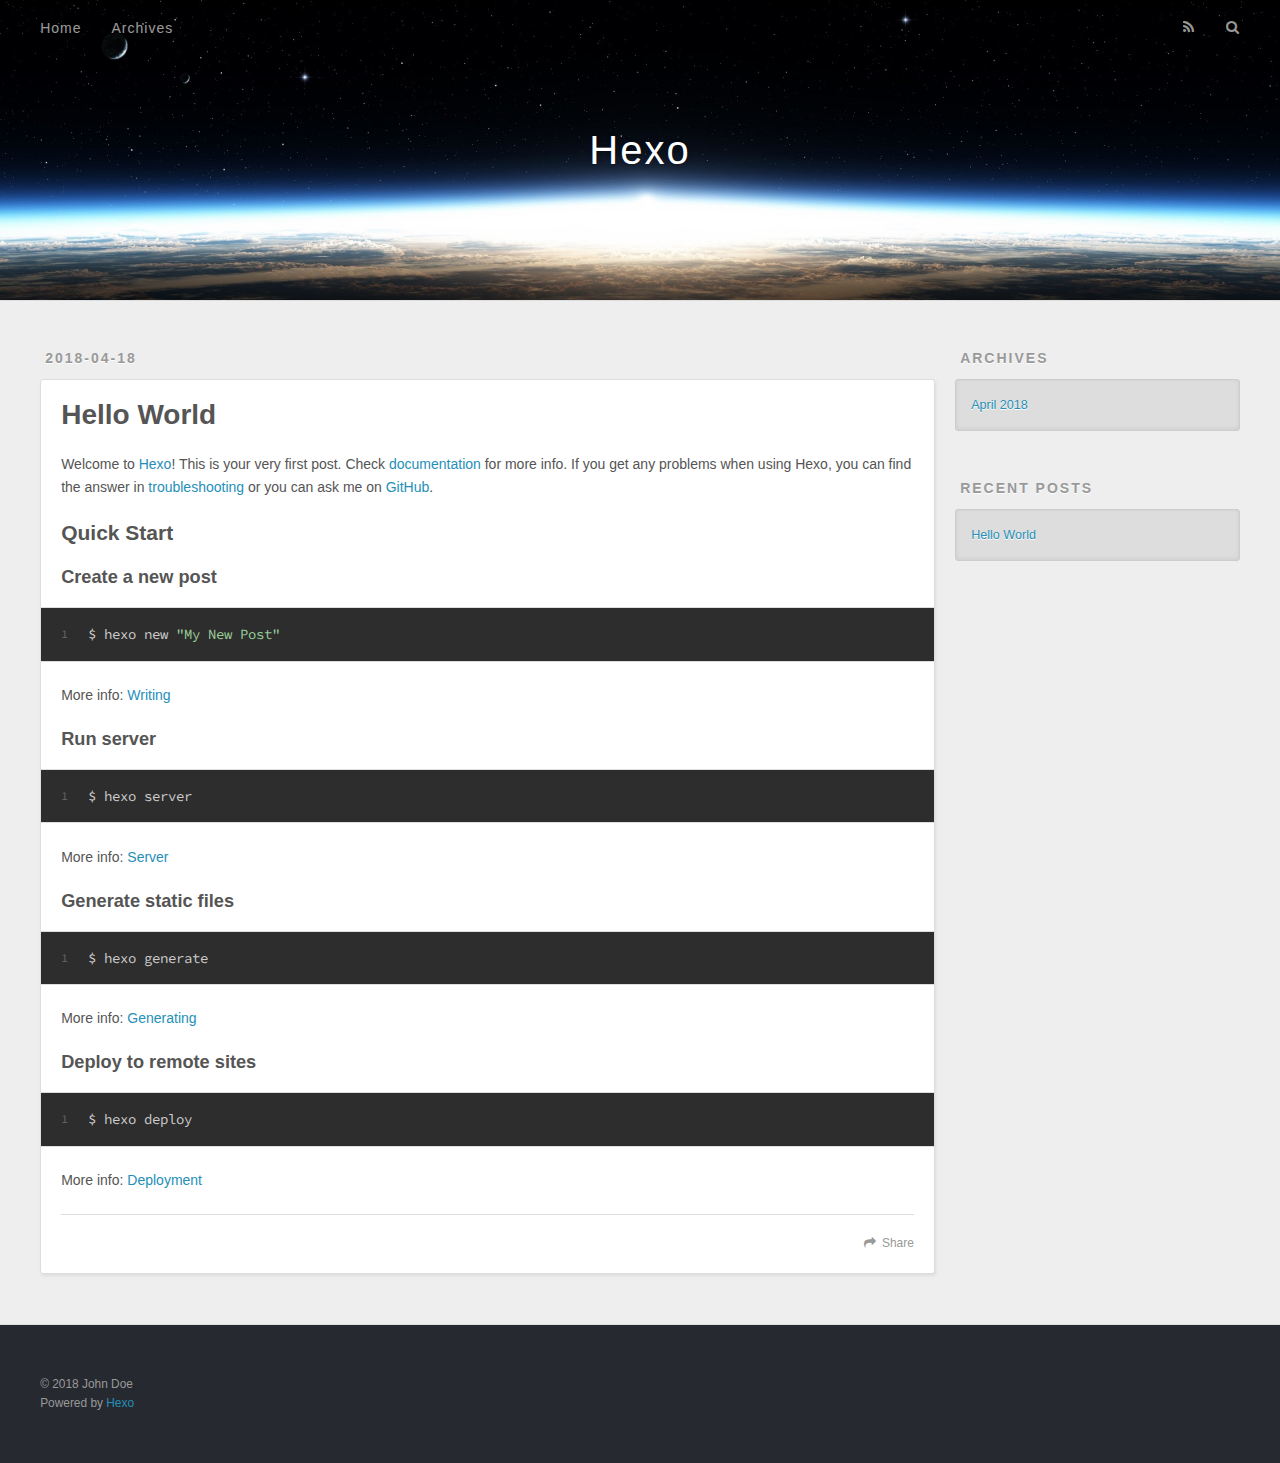
==== index.html @ 8ae71036 "Site updated: 2018-04-18 21:34:52" ====
<!DOCTYPE html>
<html>
<head>
  <meta charset="utf-8">
  

  
  <title>Hexo</title>
  <meta name="viewport" content="width=device-width, initial-scale=1, maximum-scale=1">
  <meta property="og:type" content="website">
<meta property="og:title" content="Hexo">
<meta property="og:url" content="http://yoursite.com/index.html">
<meta property="og:site_name" content="Hexo">
<meta property="og:locale" content="default">
<meta name="twitter:card" content="summary">
<meta name="twitter:title" content="Hexo">
  
    <link rel="alternate" href="/atom.xml" title="Hexo" type="application/atom+xml">
  
  
    <link rel="icon" href="/favicon.png">
  
  
    <link href="//fonts.googleapis.com/css?family=Source+Code+Pro" rel="stylesheet" type="text/css">
  
  <link rel="stylesheet" href="/css/style.css">
</head>

<body>
  <div id="container">
    <div id="wrap">
      <header id="header">
  <div id="banner"></div>
  <div id="header-outer" class="outer">
    <div id="header-title" class="inner">
      <h1 id="logo-wrap">
        <a href="/" id="logo">Hexo</a>
      </h1>
      
    </div>
    <div id="header-inner" class="inner">
      <nav id="main-nav">
        <a id="main-nav-toggle" class="nav-icon"></a>
        
          <a class="main-nav-link" href="/">Home</a>
        
          <a class="main-nav-link" href="/archives">Archives</a>
        
      </nav>
      <nav id="sub-nav">
        
          <a id="nav-rss-link" class="nav-icon" href="/atom.xml" title="RSS Feed"></a>
        
        <a id="nav-search-btn" class="nav-icon" title="Search"></a>
      </nav>
      <div id="search-form-wrap">
        <form action="//google.com/search" method="get" accept-charset="UTF-8" class="search-form"><input type="search" name="q" class="search-form-input" placeholder="Search"><button type="submit" class="search-form-submit">&#xF002;</button><input type="hidden" name="sitesearch" value="http://yoursite.com"></form>
      </div>
    </div>
  </div>
</header>
      <div class="outer">
        <section id="main">
  
    <article id="post-hello-world" class="article article-type-post" itemscope itemprop="blogPost">
  <div class="article-meta">
    <a href="/2018/04/18/hello-world/" class="article-date">
  <time datetime="2018-04-18T13:19:20.472Z" itemprop="datePublished">2018-04-18</time>
</a>
    
  </div>
  <div class="article-inner">
    
    
      <header class="article-header">
        
  
    <h1 itemprop="name">
      <a class="article-title" href="/2018/04/18/hello-world/">Hello World</a>
    </h1>
  

      </header>
    
    <div class="article-entry" itemprop="articleBody">
      
        <p>Welcome to <a href="https://hexo.io/" target="_blank" rel="noopener">Hexo</a>! This is your very first post. Check <a href="https://hexo.io/docs/" target="_blank" rel="noopener">documentation</a> for more info. If you get any problems when using Hexo, you can find the answer in <a href="https://hexo.io/docs/troubleshooting.html" target="_blank" rel="noopener">troubleshooting</a> or you can ask me on <a href="https://github.com/hexojs/hexo/issues" target="_blank" rel="noopener">GitHub</a>.</p>
<h2 id="Quick-Start"><a href="#Quick-Start" class="headerlink" title="Quick Start"></a>Quick Start</h2><h3 id="Create-a-new-post"><a href="#Create-a-new-post" class="headerlink" title="Create a new post"></a>Create a new post</h3><figure class="highlight bash"><table><tr><td class="gutter"><pre><span class="line">1</span><br></pre></td><td class="code"><pre><span class="line">$ hexo new <span class="string">"My New Post"</span></span><br></pre></td></tr></table></figure>
<p>More info: <a href="https://hexo.io/docs/writing.html" target="_blank" rel="noopener">Writing</a></p>
<h3 id="Run-server"><a href="#Run-server" class="headerlink" title="Run server"></a>Run server</h3><figure class="highlight bash"><table><tr><td class="gutter"><pre><span class="line">1</span><br></pre></td><td class="code"><pre><span class="line">$ hexo server</span><br></pre></td></tr></table></figure>
<p>More info: <a href="https://hexo.io/docs/server.html" target="_blank" rel="noopener">Server</a></p>
<h3 id="Generate-static-files"><a href="#Generate-static-files" class="headerlink" title="Generate static files"></a>Generate static files</h3><figure class="highlight bash"><table><tr><td class="gutter"><pre><span class="line">1</span><br></pre></td><td class="code"><pre><span class="line">$ hexo generate</span><br></pre></td></tr></table></figure>
<p>More info: <a href="https://hexo.io/docs/generating.html" target="_blank" rel="noopener">Generating</a></p>
<h3 id="Deploy-to-remote-sites"><a href="#Deploy-to-remote-sites" class="headerlink" title="Deploy to remote sites"></a>Deploy to remote sites</h3><figure class="highlight bash"><table><tr><td class="gutter"><pre><span class="line">1</span><br></pre></td><td class="code"><pre><span class="line">$ hexo deploy</span><br></pre></td></tr></table></figure>
<p>More info: <a href="https://hexo.io/docs/deployment.html" target="_blank" rel="noopener">Deployment</a></p>

      
    </div>
    <footer class="article-footer">
      <a data-url="http://yoursite.com/2018/04/18/hello-world/" data-id="cjg552l0q000068u9xpzdkif9" class="article-share-link">Share</a>
      
      
    </footer>
  </div>
  
</article>


  


</section>
        
          <aside id="sidebar">
  
    

  
    

  
    
  
    
  <div class="widget-wrap">
    <h3 class="widget-title">Archives</h3>
    <div class="widget">
      <ul class="archive-list"><li class="archive-list-item"><a class="archive-list-link" href="/archives/2018/04/">April 2018</a></li></ul>
    </div>
  </div>


  
    
  <div class="widget-wrap">
    <h3 class="widget-title">Recent Posts</h3>
    <div class="widget">
      <ul>
        
          <li>
            <a href="/2018/04/18/hello-world/">Hello World</a>
          </li>
        
      </ul>
    </div>
  </div>

  
</aside>
        
      </div>
      <footer id="footer">
  
  <div class="outer">
    <div id="footer-info" class="inner">
      &copy; 2018 John Doe<br>
      Powered by <a href="http://hexo.io/" target="_blank">Hexo</a>
    </div>
  </div>
</footer>
    </div>
    <nav id="mobile-nav">
  
    <a href="/" class="mobile-nav-link">Home</a>
  
    <a href="/archives" class="mobile-nav-link">Archives</a>
  
</nav>
    

<script src="//ajax.googleapis.com/ajax/libs/jquery/2.0.3/jquery.min.js"></script>


  <link rel="stylesheet" href="/fancybox/jquery.fancybox.css">
  <script src="/fancybox/jquery.fancybox.pack.js"></script>


<script src="/js/script.js"></script>



  </div>
</body>
</html>
---- css/style.css ----
body {
  width: 100%;
}
body:before,
body:after {
  content: "";
  display: table;
}
body:after {
  clear: both;
}
html,
body,
div,
span,
applet,
object,
iframe,
h1,
h2,
h3,
h4,
h5,
h6,
p,
blockquote,
pre,
a,
abbr,
acronym,
address,
big,
cite,
code,
del,
dfn,
em,
img,
ins,
kbd,
q,
s,
samp,
small,
strike,
strong,
sub,
sup,
tt,
var,
dl,
dt,
dd,
ol,
ul,
li,
fieldset,
form,
label,
legend,
table,
caption,
tbody,
tfoot,
thead,
tr,
th,
td {
  margin: 0;
  padding: 0;
  border: 0;
  outline: 0;
  font-weight: inherit;
  font-style: inherit;
  font-family: inherit;
  font-size: 100%;
  vertical-align: baseline;
}
body {
  line-height: 1;
  color: #000;
  background: #fff;
}
ol,
ul {
  list-style: none;
}
table {
  border-collapse: separate;
  border-spacing: 0;
  vertical-align: middle;
}
caption,
th,
td {
  text-align: left;
  font-weight: normal;
  vertical-align: middle;
}
a img {
  border: none;
}
input,
button {
  margin: 0;
  padding: 0;
}
input::-moz-focus-inner,
button::-moz-focus-inner {
  border: 0;
  padding: 0;
}
@font-face {
  font-family: FontAwesome;
  font-style: normal;
  font-weight: normal;
  src: url("fonts/fontawesome-webfont.eot?v=#4.0.3");
  src: url("fonts/fontawesome-webfont.eot?#iefix&v=#4.0.3") format("embedded-opentype"), url("fonts/fontawesome-webfont.woff?v=#4.0.3") format("woff"), url("fonts/fontawesome-webfont.ttf?v=#4.0.3") format("truetype"), url("fonts/fontawesome-webfont.svg#fontawesomeregular?v=#4.0.3") format("svg");
}
html,
body,
#container {
  height: 100%;
}
body {
  background: #eee;
  font: 14px -apple-system, BlinkMacSystemFont, "Segoe UI", "Roboto", "Oxygen", "Ubuntu", "Cantarell", "Fira Sans", "Droid Sans", "Helvetica Neue", sans-serif;
  -webkit-text-size-adjust: 100%;
}
.outer {
  max-width: 1220px;
  margin: 0 auto;
  padding: 0 20px;
}
.outer:before,
.outer:after {
  content: "";
  display: table;
}
.outer:after {
  clear: both;
}
.inner {
  display: inline;
  float: left;
  width: 98.33333333333333%;
  margin: 0 0.833333333333333%;
}
.left,
.alignleft {
  float: left;
}
.right,
.alignright {
  float: right;
}
.clear {
  clear: both;
}
#container {
  position: relative;
}
.mobile-nav-on {
  overflow: hidden;
}
#wrap {
  height: 100%;
  width: 100%;
  position: absolute;
  top: 0;
  left: 0;
  -webkit-transition: 0.2s ease-out;
  -moz-transition: 0.2s ease-out;
  -ms-transition: 0.2s ease-out;
  transition: 0.2s ease-out;
  z-index: 1;
  background: #eee;
}
.mobile-nav-on #wrap {
  left: 280px;
}
@media screen and (min-width: 768px) {
  #main {
    display: inline;
    float: left;
    width: 73.33333333333333%;
    margin: 0 0.833333333333333%;
  }
}
.article-date,
.article-category-link,
.archive-year,
.widget-title {
  text-decoration: none;
  text-transform: uppercase;
  letter-spacing: 2px;
  color: #999;
  margin-bottom: 1em;
  margin-left: 5px;
  line-height: 1em;
  text-shadow: 0 1px #fff;
  font-weight: bold;
}
.article-inner,
.archive-article-inner {
  background: #fff;
  -webkit-box-shadow: 1px 2px 3px #ddd;
  box-shadow: 1px 2px 3px #ddd;
  border: 1px solid #ddd;
  border-radius: 3px;
}
.article-entry h1,
.widget h1 {
  font-size: 2em;
}
.article-entry h2,
.widget h2 {
  font-size: 1.5em;
}
.article-entry h3,
.widget h3 {
  font-size: 1.3em;
}
.article-entry h4,
.widget h4 {
  font-size: 1.2em;
}
.article-entry h5,
.widget h5 {
  font-size: 1em;
}
.article-entry h6,
.widget h6 {
  font-size: 1em;
  color: #999;
}
.article-entry hr,
.widget hr {
  border: 1px dashed #ddd;
}
.article-entry strong,
.widget strong {
  font-weight: bold;
}
.article-entry em,
.widget em,
.article-entry cite,
.widget cite {
  font-style: italic;
}
.article-entry sup,
.widget sup,
.article-entry sub,
.widget sub {
  font-size: 0.75em;
  line-height: 0;
  position: relative;
  vertical-align: baseline;
}
.article-entry sup,
.widget sup {
  top: -0.5em;
}
.article-entry sub,
.widget sub {
  bottom: -0.2em;
}
.article-entry small,
.widget small {
  font-size: 0.85em;
}
.article-entry acronym,
.widget acronym,
.article-entry abbr,
.widget abbr {
  border-bottom: 1px dotted;
}
.article-entry ul,
.widget ul,
.article-entry ol,
.widget ol,
.article-entry dl,
.widget dl {
  margin: 0 20px;
  line-height: 1.6em;
}
.article-entry ul ul,
.widget ul ul,
.article-entry ol ul,
.widget ol ul,
.article-entry ul ol,
.widget ul ol,
.article-entry ol ol,
.widget ol ol {
  margin-top: 0;
  margin-bottom: 0;
}
.article-entry ul,
.widget ul {
  list-style: disc;
}
.article-entry ol,
.widget ol {
  list-style: decimal;
}
.article-entry dt,
.widget dt {
  font-weight: bold;
}
#header {
  height: 300px;
  position: relative;
  border-bottom: 1px solid #ddd;
}
#header:before,
#header:after {
  content: "";
  position: absolute;
  left: 0;
  right: 0;
  height: 40px;
}
#header:before {
  top: 0;
  background: -webkit-linear-gradient(rgba(0,0,0,0.2), transparent);
  background: -moz-linear-gradient(rgba(0,0,0,0.2), transparent);
  background: -ms-linear-gradient(rgba(0,0,0,0.2), transparent);
  background: linear-gradient(rgba(0,0,0,0.2), transparent);
}
#header:after {
  bottom: 0;
  background: -webkit-linear-gradient(transparent, rgba(0,0,0,0.2));
  background: -moz-linear-gradient(transparent, rgba(0,0,0,0.2));
  background: -ms-linear-gradient(transparent, rgba(0,0,0,0.2));
  background: linear-gradient(transparent, rgba(0,0,0,0.2));
}
#header-outer {
  height: 100%;
  position: relative;
}
#header-inner {
  position: relative;
  overflow: hidden;
}
#banner {
  position: absolute;
  top: 0;
  left: 0;
  width: 100%;
  height: 100%;
  background: url("images/banner.jpg") center #000;
  -webkit-background-size: cover;
  -moz-background-size: cover;
  background-size: cover;
  z-index: -1;
}
#header-title {
  text-align: center;
  height: 40px;
  position: absolute;
  top: 50%;
  left: 0;
  margin-top: -20px;
}
#logo,
#subtitle {
  text-decoration: none;
  color: #fff;
  font-weight: 300;
  text-shadow: 0 1px 4px rgba(0,0,0,0.3);
}
#logo {
  font-size: 40px;
  line-height: 40px;
  letter-spacing: 2px;
}
#subtitle {
  font-size: 16px;
  line-height: 16px;
  letter-spacing: 1px;
}
#subtitle-wrap {
  margin-top: 16px;
}
#main-nav {
  float: left;
  margin-left: -15px;
}
.nav-icon,
.main-nav-link {
  float: left;
  color: #fff;
  opacity: 0.6;
  text-decoration: none;
  text-shadow: 0 1px rgba(0,0,0,0.2);
  -webkit-transition: opacity 0.2s;
  -moz-transition: opacity 0.2s;
  -ms-transition: opacity 0.2s;
  transition: opacity 0.2s;
  display: block;
  padding: 20px 15px;
}
.nav-icon:hover,
.main-nav-link:hover {
  opacity: 1;
}
.nav-icon {
  font-family: FontAwesome;
  text-align: center;
  font-size: 14px;
  width: 14px;
  height: 14px;
  padding: 20px 15px;
  position: relative;
  cursor: pointer;
}
.main-nav-link {
  font-weight: 300;
  letter-spacing: 1px;
}
@media screen and (max-width: 479px) {
  .main-nav-link {
    display: none;
  }
}
#main-nav-toggle {
  display: none;
}
#main-nav-toggle:before {
  content: "\f0c9";
}
@media screen and (max-width: 479px) {
  #main-nav-toggle {
    display: block;
  }
}
#sub-nav {
  float: right;
  margin-right: -15px;
}
#nav-rss-link:before {
  content: "\f09e";
}
#nav-search-btn:before {
  content: "\f002";
}
#search-form-wrap {
  position: absolute;
  top: 15px;
  width: 150px;
  height: 30px;
  right: -150px;
  opacity: 0;
  -webkit-transition: 0.2s ease-out;
  -moz-transition: 0.2s ease-out;
  -ms-transition: 0.2s ease-out;
  transition: 0.2s ease-out;
}
#search-form-wrap.on {
  opacity: 1;
  right: 0;
}
@media screen and (max-width: 479px) {
  #search-form-wrap {
    width: 100%;
    right: -100%;
  }
}
.search-form {
  position: absolute;
  top: 0;
  left: 0;
  right: 0;
  background: #fff;
  padding: 5px 15px;
  border-radius: 15px;
  -webkit-box-shadow: 0 0 10px rgba(0,0,0,0.3);
  box-shadow: 0 0 10px rgba(0,0,0,0.3);
}
.search-form-input {
  border: none;
  background: none;
  color: #555;
  width: 100%;
  font: 13px -apple-system, BlinkMacSystemFont, "Segoe UI", "Roboto", "Oxygen", "Ubuntu", "Cantarell", "Fira Sans", "Droid Sans", "Helvetica Neue", sans-serif;
  outline: none;
}
.search-form-input::-webkit-search-results-decoration,
.search-form-input::-webkit-search-cancel-button {
  -webkit-appearance: none;
}
.search-form-submit {
  position: absolute;
  top: 50%;
  right: 10px;
  margin-top: -7px;
  font: 13px FontAwesome;
  border: none;
  background: none;
  color: #bbb;
  cursor: pointer;
}
.search-form-submit:hover,
.search-form-submit:focus {
  color: #777;
}
.article {
  margin: 50px 0;
}
.article-inner {
  overflow: hidden;
}
.article-meta:before,
.article-meta:after {
  content: "";
  display: table;
}
.article-meta:after {
  clear: both;
}
.article-date {
  float: left;
}
.article-category {
  float: left;
  line-height: 1em;
  color: #ccc;
  text-shadow: 0 1px #fff;
  margin-left: 8px;
}
.article-category:before {
  content: "\2022";
}
.article-category-link {
  margin: 0 12px 1em;
}
.article-header {
  padding: 20px 20px 0;
}
.article-title {
  text-decoration: none;
  font-size: 2em;
  font-weight: bold;
  color: #555;
  line-height: 1.1em;
  -webkit-transition: color 0.2s;
  -moz-transition: color 0.2s;
  -ms-transition: color 0.2s;
  transition: color 0.2s;
}
a.article-title:hover {
  color: #258fb8;
}
.article-entry {
  color: #555;
  padding: 0 20px;
}
.article-entry:before,
.article-entry:after {
  content: "";
  display: table;
}
.article-entry:after {
  clear: both;
}
.article-entry p,
.article-entry table {
  line-height: 1.6em;
  margin: 1.6em 0;
}
.article-entry h1,
.article-entry h2,
.article-entry h3,
.article-entry h4,
.article-entry h5,
.article-entry h6 {
  font-weight: bold;
}
.article-entry h1,
.article-entry h2,
.article-entry h3,
.article-entry h4,
.article-entry h5,
.article-entry h6 {
  line-height: 1.1em;
  margin: 1.1em 0;
}
.article-entry a {
  color: #258fb8;
  text-decoration: none;
}
.article-entry a:hover {
  text-decoration: underline;
}
.article-entry ul,
.article-entry ol,
.article-entry dl {
  margin-top: 1.6em;
  margin-bottom: 1.6em;
}
.article-entry img,
.article-entry video {
  max-width: 100%;
  height: auto;
  display: block;
  margin: auto;
}
.article-entry iframe {
  border: none;
}
.article-entry table {
  width: 100%;
  border-collapse: collapse;
  border-spacing: 0;
}
.article-entry th {
  font-weight: bold;
  border-bottom: 3px solid #ddd;
  padding-bottom: 0.5em;
}
.article-entry td {
  border-bottom: 1px solid #ddd;
  padding: 10px 0;
}
.article-entry blockquote {
  font-family: Georgia, "Times New Roman", serif;
  font-size: 1.4em;
  margin: 1.6em 20px;
  text-align: center;
}
.article-entry blockquote footer {
  font-size: 14px;
  margin: 1.6em 0;
  font-family: -apple-system, BlinkMacSystemFont, "Segoe UI", "Roboto", "Oxygen", "Ubuntu", "Cantarell", "Fira Sans", "Droid Sans", "Helvetica Neue", sans-serif;
}
.article-entry blockquote footer cite:before {
  content: "—";
  padding: 0 0.5em;
}
.article-entry .pullquote {
  text-align: left;
  width: 45%;
  margin: 0;
}
.article-entry .pullquote.left {
  margin-left: 0.5em;
  margin-right: 1em;
}
.article-entry .pullquote.right {
  margin-right: 0.5em;
  margin-left: 1em;
}
.article-entry .caption {
  color: #999;
  display: block;
  font-size: 0.9em;
  margin-top: 0.5em;
  position: relative;
  text-align: center;
}
.article-entry .video-container {
  position: relative;
  padding-top: 56.25%;
  height: 0;
  overflow: hidden;
}
.article-entry .video-container iframe,
.article-entry .video-container object,
.article-entry .video-container embed {
  position: absolute;
  top: 0;
  left: 0;
  width: 100%;
  height: 100%;
  margin-top: 0;
}
.article-more-link a {
  display: inline-block;
  line-height: 1em;
  padding: 6px 15px;
  border-radius: 15px;
  background: #eee;
  color: #999;
  text-shadow: 0 1px #fff;
  text-decoration: none;
}
.article-more-link a:hover {
  background: #258fb8;
  color: #fff;
  text-decoration: none;
  text-shadow: 0 1px #1e7293;
}
.article-footer {
  font-size: 0.85em;
  line-height: 1.6em;
  border-top: 1px solid #ddd;
  padding-top: 1.6em;
  margin: 0 20px 20px;
}
.article-footer:before,
.article-footer:after {
  content: "";
  display: table;
}
.article-footer:after {
  clear: both;
}
.article-footer a {
  color: #999;
  text-decoration: none;
}
.article-footer a:hover {
  color: #555;
}
.article-tag-list-item {
  float: left;
  margin-right: 10px;
}
.article-tag-list-link:before {
  content: "#";
}
.article-comment-link {
  float: right;
}
.article-comment-link:before {
  content: "\f075";
  font-family: FontAwesome;
  padding-right: 8px;
}
.article-share-link {
  cursor: pointer;
  float: right;
  margin-left: 20px;
}
.article-share-link:before {
  content: "\f064";
  font-family: FontAwesome;
  padding-right: 6px;
}
#article-nav {
  position: relative;
}
#article-nav:before,
#article-nav:after {
  content: "";
  display: table;
}
#article-nav:after {
  clear: both;
}
@media screen and (min-width: 768px) {
  #article-nav {
    margin: 50px 0;
  }
  #article-nav:before {
    width: 8px;
    height: 8px;
    position: absolute;
    top: 50%;
    left: 50%;
    margin-top: -4px;
    margin-left: -4px;
    content: "";
    border-radius: 50%;
    background: #ddd;
    -webkit-box-shadow: 0 1px 2px #fff;
    box-shadow: 0 1px 2px #fff;
  }
}
.article-nav-link-wrap {
  text-decoration: none;
  text-shadow: 0 1px #fff;
  color: #999;
  -webkit-box-sizing: border-box;
  -moz-box-sizing: border-box;
  box-sizing: border-box;
  margin-top: 50px;
  text-align: center;
  display: block;
}
.article-nav-link-wrap:hover {
  color: #555;
}
@media screen and (min-width: 768px) {
  .article-nav-link-wrap {
    width: 50%;
    margin-top: 0;
  }
}
@media screen and (min-width: 768px) {
  #article-nav-newer {
    float: left;
    text-align: right;
    padding-right: 20px;
  }
}
@media screen and (min-width: 768px) {
  #article-nav-older {
    float: right;
    text-align: left;
    padding-left: 20px;
  }
}
.article-nav-caption {
  text-transform: uppercase;
  letter-spacing: 2px;
  color: #ddd;
  line-height: 1em;
  font-weight: bold;
}
#article-nav-newer .article-nav-caption {
  margin-right: -2px;
}
.article-nav-title {
  font-size: 0.85em;
  line-height: 1.6em;
  margin-top: 0.5em;
}
.article-share-box {
  position: absolute;
  display: none;
  background: #fff;
  -webkit-box-shadow: 1px 2px 10px rgba(0,0,0,0.2);
  box-shadow: 1px 2px 10px rgba(0,0,0,0.2);
  border-radius: 3px;
  margin-left: -145px;
  overflow: hidden;
  z-index: 1;
}
.article-share-box.on {
  display: block;
}
.article-share-input {
  width: 100%;
  background: none;
  -webkit-box-sizing: border-box;
  -moz-box-sizing: border-box;
  box-sizing: border-box;
  font: 14px -apple-system, BlinkMacSystemFont, "Segoe UI", "Roboto", "Oxygen", "Ubuntu", "Cantarell", "Fira Sans", "Droid Sans", "Helvetica Neue", sans-serif;
  padding: 0 15px;
  color: #555;
  outline: none;
  border: 1px solid #ddd;
  border-radius: 3px 3px 0 0;
  height: 36px;
  line-height: 36px;
}
.article-share-links {
  background: #eee;
}
.article-share-links:before,
.article-share-links:after {
  content: "";
  display: table;
}
.article-share-links:after {
  clear: both;
}
.article-share-twitter,
.article-share-facebook,
.article-share-pinterest,
.article-share-google {
  width: 50px;
  height: 36px;
  display: block;
  float: left;
  position: relative;
  color: #999;
  text-shadow: 0 1px #fff;
}
.article-share-twitter:before,
.article-share-facebook:before,
.article-share-pinterest:before,
.article-share-google:before {
  font-size: 20px;
  font-family: FontAwesome;
  width: 20px;
  height: 20px;
  position: absolute;
  top: 50%;
  left: 50%;
  margin-top: -10px;
  margin-left: -10px;
  text-align: center;
}
.article-share-twitter:hover,
.article-share-facebook:hover,
.article-share-pinterest:hover,
.article-share-google:hover {
  color: #fff;
}
.article-share-twitter:before {
  content: "\f099";
}
.article-share-twitter:hover {
  background: #00aced;
  text-shadow: 0 1px #008abe;
}
.article-share-facebook:before {
  content: "\f09a";
}
.article-share-facebook:hover {
  background: #3b5998;
  text-shadow: 0 1px #2f477a;
}
.article-share-pinterest:before {
  content: "\f0d2";
}
.article-share-pinterest:hover {
  background: #cb2027;
  text-shadow: 0 1px #a21a1f;
}
.article-share-google:before {
  content: "\f0d5";
}
.article-share-google:hover {
  background: #dd4b39;
  text-shadow: 0 1px #be3221;
}
.article-gallery {
  background: #000;
  position: relative;
}
.article-gallery-photos {
  position: relative;
  overflow: hidden;
}
.article-gallery-img {
  display: none;
  max-width: 100%;
}
.article-gallery-img:first-child {
  display: block;
}
.article-gallery-img.loaded {
  position: absolute;
  display: block;
}
.article-gallery-img img {
  display: block;
  max-width: 100%;
  margin: 0 auto;
}
#comments {
  background: #fff;
  -webkit-box-shadow: 1px 2px 3px #ddd;
  box-shadow: 1px 2px 3px #ddd;
  padding: 20px;
  border: 1px solid #ddd;
  border-radius: 3px;
  margin: 50px 0;
}
#comments a {
  color: #258fb8;
}
.archives-wrap {
  margin: 50px 0;
}
.archives:before,
.archives:after {
  content: "";
  display: table;
}
.archives:after {
  clear: both;
}
.archive-year-wrap {
  margin-bottom: 1em;
}
.archives {
  -webkit-column-gap: 10px;
  -moz-column-gap: 10px;
  column-gap: 10px;
}
@media screen and (min-width: 480px) and (max-width: 767px) {
  .archives {
    -webkit-column-count: 2;
    -moz-column-count: 2;
    column-count: 2;
  }
}
@media screen and (min-width: 768px) {
  .archives {
    -webkit-column-count: 3;
    -moz-column-count: 3;
    column-count: 3;
  }
}
.archive-article {
  -webkit-column-break-inside: avoid;
  page-break-inside: avoid;
  overflow: hidden;
  break-inside: avoid-column;
}
.archive-article-inner {
  padding: 10px;
  margin-bottom: 15px;
}
.archive-article-title {
  text-decoration: none;
  font-weight: bold;
  color: #555;
  -webkit-transition: color 0.2s;
  -moz-transition: color 0.2s;
  -ms-transition: color 0.2s;
  transition: color 0.2s;
  line-height: 1.6em;
}
.archive-article-title:hover {
  color: #258fb8;
}
.archive-article-footer {
  margin-top: 1em;
}
.archive-article-date {
  color: #999;
  text-decoration: none;
  font-size: 0.85em;
  line-height: 1em;
  margin-bottom: 0.5em;
  display: block;
}
#page-nav {
  margin: 50px auto;
  background: #fff;
  -webkit-box-shadow: 1px 2px 3px #ddd;
  box-shadow: 1px 2px 3px #ddd;
  border: 1px solid #ddd;
  border-radius: 3px;
  text-align: center;
  color: #999;
  overflow: hidden;
}
#page-nav:before,
#page-nav:after {
  content: "";
  display: table;
}
#page-nav:after {
  clear: both;
}
#page-nav a,
#page-nav span {
  padding: 10px 20px;
  line-height: 1;
  height: 2ex;
}
#page-nav a {
  color: #999;
  text-decoration: none;
}
#page-nav a:hover {
  background: #999;
  color: #fff;
}
#page-nav .prev {
  float: left;
}
#page-nav .next {
  float: right;
}
#page-nav .page-number {
  display: inline-block;
}
@media screen and (max-width: 479px) {
  #page-nav .page-number {
    display: none;
  }
}
#page-nav .current {
  color: #555;
  font-weight: bold;
}
#page-nav .space {
  color: #ddd;
}
#footer {
  background: #262a30;
  padding: 50px 0;
  border-top: 1px solid #ddd;
  color: #999;
}
#footer a {
  color: #258fb8;
  text-decoration: none;
}
#footer a:hover {
  text-decoration: underline;
}
#footer-info {
  line-height: 1.6em;
  font-size: 0.85em;
}
.article-entry pre,
.article-entry .highlight {
  background: #2d2d2d;
  margin: 0 -20px;
  padding: 15px 20px;
  border-style: solid;
  border-color: #ddd;
  border-width: 1px 0;
  overflow: auto;
  color: #ccc;
  line-height: 22.400000000000002px;
}
.article-entry .highlight .gutter pre,
.article-entry .gist .gist-file .gist-data .line-numbers {
  color: #666;
  font-size: 0.85em;
}
.article-entry pre,
.article-entry code {
  font-family: "Source Code Pro", Consolas, Monaco, Menlo, Consolas, monospace;
}
.article-entry code {
  background: #eee;
  text-shadow: 0 1px #fff;
  padding: 0 0.3em;
}
.article-entry pre code {
  background: none;
  text-shadow: none;
  padding: 0;
}
.article-entry .highlight pre {
  border: none;
  margin: 0;
  padding: 0;
}
.article-entry .highlight table {
  margin: 0;
  width: auto;
}
.article-entry .highlight td {
  border: none;
  padding: 0;
}
.article-entry .highlight figcaption {
  font-size: 0.85em;
  color: #999;
  line-height: 1em;
  margin-bottom: 1em;
}
.article-entry .highlight figcaption:before,
.article-entry .highlight figcaption:after {
  content: "";
  display: table;
}
.article-entry .highlight figcaption:after {
  clear: both;
}
.article-entry .highlight figcaption a {
  float: right;
}
.article-entry .highlight .gutter pre {
  text-align: right;
  padding-right: 20px;
}
.article-entry .highlight .line {
  height: 22.400000000000002px;
}
.article-entry .highlight .line.marked {
  background: #515151;
}
.article-entry .gist {
  margin: 0 -20px;
  border-style: solid;
  border-color: #ddd;
  border-width: 1px 0;
  background: #2d2d2d;
  padding: 15px 20px 15px 0;
}
.article-entry .gist .gist-file {
  border: none;
  font-family: "Source Code Pro", Consolas, Monaco, Menlo, Consolas, monospace;
  margin: 0;
}
.article-entry .gist .gist-file .gist-data {
  background: none;
  border: none;
}
.article-entry .gist .gist-file .gist-data .line-numbers {
  background: none;
  border: none;
  padding: 0 20px 0 0;
}
.article-entry .gist .gist-file .gist-data .line-data {
  padding: 0 !important;
}
.article-entry .gist .gist-file .highlight {
  margin: 0;
  padding: 0;
  border: none;
}
.article-entry .gist .gist-file .gist-meta {
  background: #2d2d2d;
  color: #999;
  font: 0.85em -apple-system, BlinkMacSystemFont, "Segoe UI", "Roboto", "Oxygen", "Ubuntu", "Cantarell", "Fira Sans", "Droid Sans", "Helvetica Neue", sans-serif;
  text-shadow: 0 0;
  padding: 0;
  margin-top: 1em;
  margin-left: 20px;
}
.article-entry .gist .gist-file .gist-meta a {
  color: #258fb8;
  font-weight: normal;
}
.article-entry .gist .gist-file .gist-meta a:hover {
  text-decoration: underline;
}
pre .comment,
pre .title {
  color: #999;
}
pre .variable,
pre .attribute,
pre .tag,
pre .regexp,
pre .ruby .constant,
pre .xml .tag .title,
pre .xml .pi,
pre .xml .doctype,
pre .html .doctype,
pre .css .id,
pre .css .class,
pre .css .pseudo {
  color: #f2777a;
}
pre .number,
pre .preprocessor,
pre .built_in,
pre .literal,
pre .params,
pre .constant {
  color: #f99157;
}
pre .class,
pre .ruby .class .title,
pre .css .rules .attribute {
  color: #9c9;
}
pre .string,
pre .value,
pre .inheritance,
pre .header,
pre .ruby .symbol,
pre .xml .cdata {
  color: #9c9;
}
pre .css .hexcolor {
  color: #6cc;
}
pre .function,
pre .python .decorator,
pre .python .title,
pre .ruby .function .title,
pre .ruby .title .keyword,
pre .perl .sub,
pre .javascript .title,
pre .coffeescript .title {
  color: #69c;
}
pre .keyword,
pre .javascript .function {
  color: #c9c;
}
@media screen and (max-width: 479px) {
  #mobile-nav {
    position: absolute;
    top: 0;
    left: 0;
    width: 280px;
    height: 100%;
    background: #191919;
    border-right: 1px solid #fff;
  }
}
@media screen and (max-width: 479px) {
  .mobile-nav-link {
    display: block;
    color: #999;
    text-decoration: none;
    padding: 15px 20px;
    font-weight: bold;
  }
  .mobile-nav-link:hover {
    color: #fff;
  }
}
@media screen and (min-width: 768px) {
  #sidebar {
    display: inline;
    float: left;
    width: 23.333333333333332%;
    margin: 0 0.833333333333333%;
  }
}
.widget-wrap {
  margin: 50px 0;
}
.widget {
  color: #777;
  text-shadow: 0 1px #fff;
  background: #ddd;
  -webkit-box-shadow: 0 -1px 4px #ccc inset;
  box-shadow: 0 -1px 4px #ccc inset;
  border: 1px solid #ccc;
  padding: 15px;
  border-radius: 3px;
}
.widget a {
  color: #258fb8;
  text-decoration: none;
}
.widget a:hover {
  text-decoration: underline;
}
.widget ul ul,
.widget ol ul,
.widget dl ul,
.widget ul ol,
.widget ol ol,
.widget dl ol,
.widget ul dl,
.widget ol dl,
.widget dl dl {
  margin-left: 15px;
  list-style: disc;
}
.widget {
  line-height: 1.6em;
  word-wrap: break-word;
  font-size: 0.9em;
}
.widget ul,
.widget ol {
  list-style: none;
  margin: 0;
}
.widget ul ul,
.widget ol ul,
.widget ul ol,
.widget ol ol {
  margin: 0 20px;
}
.widget ul ul,
.widget ol ul {
  list-style: disc;
}
.widget ul ol,
.widget ol ol {
  list-style: decimal;
}
.category-list-count,
.tag-list-count,
.archive-list-count {
  padding-left: 5px;
  color: #999;
  font-size: 0.85em;
}
.category-list-count:before,
.tag-list-count:before,
.archive-list-count:before {
  content: "(";
}
.category-list-count:after,
.tag-list-count:after,
.archive-list-count:after {
  content: ")";
}
.tagcloud a {
  margin-right: 5px;
  display: inline-block;
}
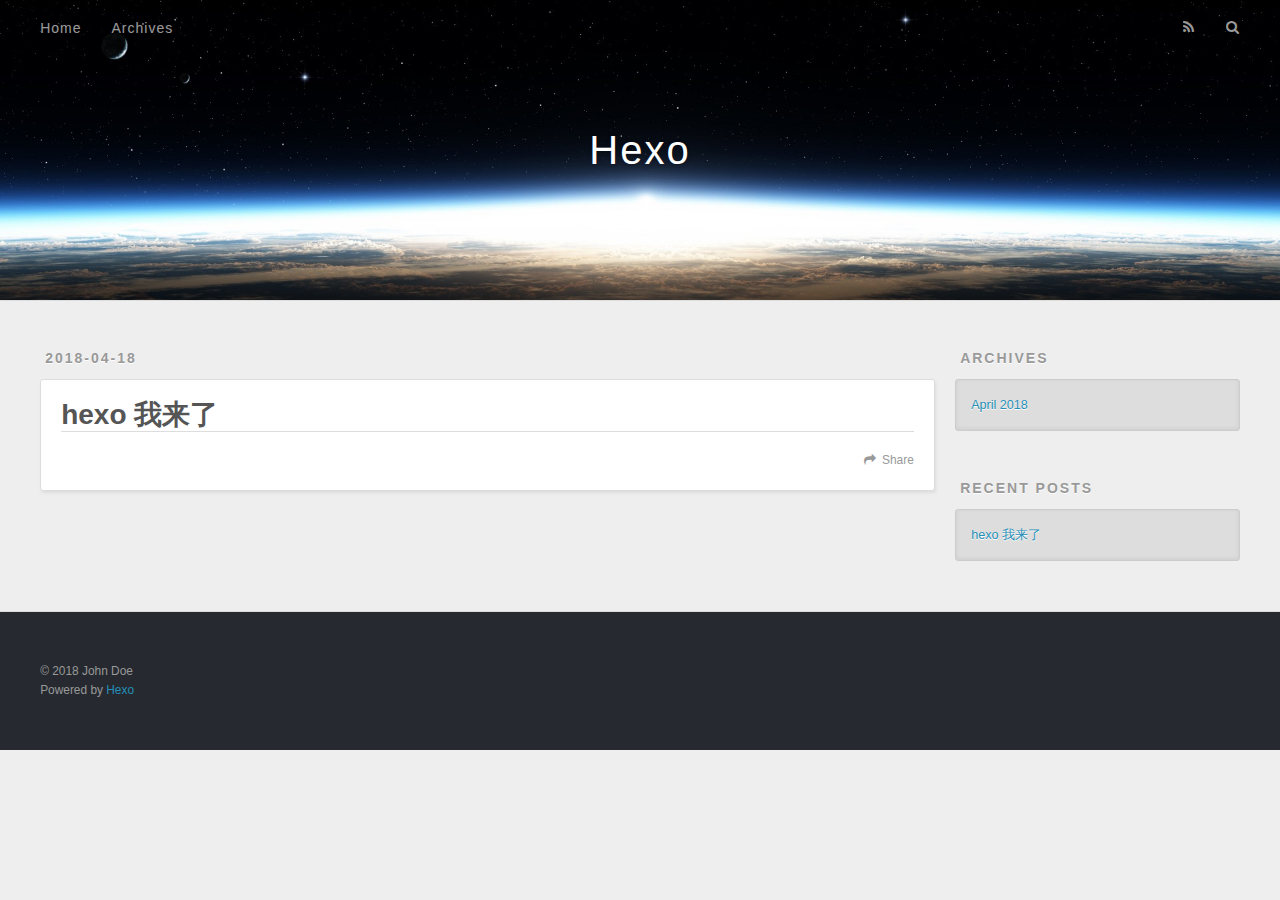
==== commit 70eab17b: "Site updated: 2018-04-18 22:15:10" ====
--- a/index.html
+++ b/index.html
@@ -62,10 +62,10 @@
       <div class="outer">
         <section id="main">
   
-    <article id="post-hello-world" class="article article-type-post" itemscope itemprop="blogPost">
+    <article id="post-hexo-我来了" class="article article-type-post" itemscope itemprop="blogPost">
   <div class="article-meta">
-    <a href="/2018/04/18/hello-world/" class="article-date">
-  <time datetime="2018-04-18T13:19:20.472Z" itemprop="datePublished">2018-04-18</time>
+    <a href="/2018/04/18/hexo-我来了/" class="article-date">
+  <time datetime="2018-04-18T14:14:54.000Z" itemprop="datePublished">2018-04-18</time>
 </a>
     
   </div>
@@ -76,7 +76,7 @@
         
   
     <h1 itemprop="name">
-      <a class="article-title" href="/2018/04/18/hello-world/">Hello World</a>
+      <a class="article-title" href="/2018/04/18/hexo-我来了/">hexo 我来了</a>
     </h1>
   
 
@@ -84,20 +84,11 @@
     
     <div class="article-entry" itemprop="articleBody">
       
-        <p>Welcome to <a href="https://hexo.io/" target="_blank" rel="noopener">Hexo</a>! This is your very first post. Check <a href="https://hexo.io/docs/" target="_blank" rel="noopener">documentation</a> for more info. If you get any problems when using Hexo, you can find the answer in <a href="https://hexo.io/docs/troubleshooting.html" target="_blank" rel="noopener">troubleshooting</a> or you can ask me on <a href="https://github.com/hexojs/hexo/issues" target="_blank" rel="noopener">GitHub</a>.</p>
-<h2 id="Quick-Start"><a href="#Quick-Start" class="headerlink" title="Quick Start"></a>Quick Start</h2><h3 id="Create-a-new-post"><a href="#Create-a-new-post" class="headerlink" title="Create a new post"></a>Create a new post</h3><figure class="highlight bash"><table><tr><td class="gutter"><pre><span class="line">1</span><br></pre></td><td class="code"><pre><span class="line">$ hexo new <span class="string">"My New Post"</span></span><br></pre></td></tr></table></figure>
-<p>More info: <a href="https://hexo.io/docs/writing.html" target="_blank" rel="noopener">Writing</a></p>
-<h3 id="Run-server"><a href="#Run-server" class="headerlink" title="Run server"></a>Run server</h3><figure class="highlight bash"><table><tr><td class="gutter"><pre><span class="line">1</span><br></pre></td><td class="code"><pre><span class="line">$ hexo server</span><br></pre></td></tr></table></figure>
-<p>More info: <a href="https://hexo.io/docs/server.html" target="_blank" rel="noopener">Server</a></p>
-<h3 id="Generate-static-files"><a href="#Generate-static-files" class="headerlink" title="Generate static files"></a>Generate static files</h3><figure class="highlight bash"><table><tr><td class="gutter"><pre><span class="line">1</span><br></pre></td><td class="code"><pre><span class="line">$ hexo generate</span><br></pre></td></tr></table></figure>
-<p>More info: <a href="https://hexo.io/docs/generating.html" target="_blank" rel="noopener">Generating</a></p>
-<h3 id="Deploy-to-remote-sites"><a href="#Deploy-to-remote-sites" class="headerlink" title="Deploy to remote sites"></a>Deploy to remote sites</h3><figure class="highlight bash"><table><tr><td class="gutter"><pre><span class="line">1</span><br></pre></td><td class="code"><pre><span class="line">$ hexo deploy</span><br></pre></td></tr></table></figure>
-<p>More info: <a href="https://hexo.io/docs/deployment.html" target="_blank" rel="noopener">Deployment</a></p>
-
+        
       
     </div>
     <footer class="article-footer">
-      <a data-url="http://yoursite.com/2018/04/18/hello-world/" data-id="cjg552l0q000068u9xpzdkif9" class="article-share-link">Share</a>
+      <a data-url="http://yoursite.com/2018/04/18/hexo-我来了/" data-id="cjg56ijtw0000icu91dt4lxzr" class="article-share-link">Share</a>
       
       
     </footer>
@@ -138,7 +129,7 @@
       <ul>
         
           <li>
-            <a href="/2018/04/18/hello-world/">Hello World</a>
+            <a href="/2018/04/18/hexo-我来了/">hexo 我来了</a>
           </li>
         
       </ul>
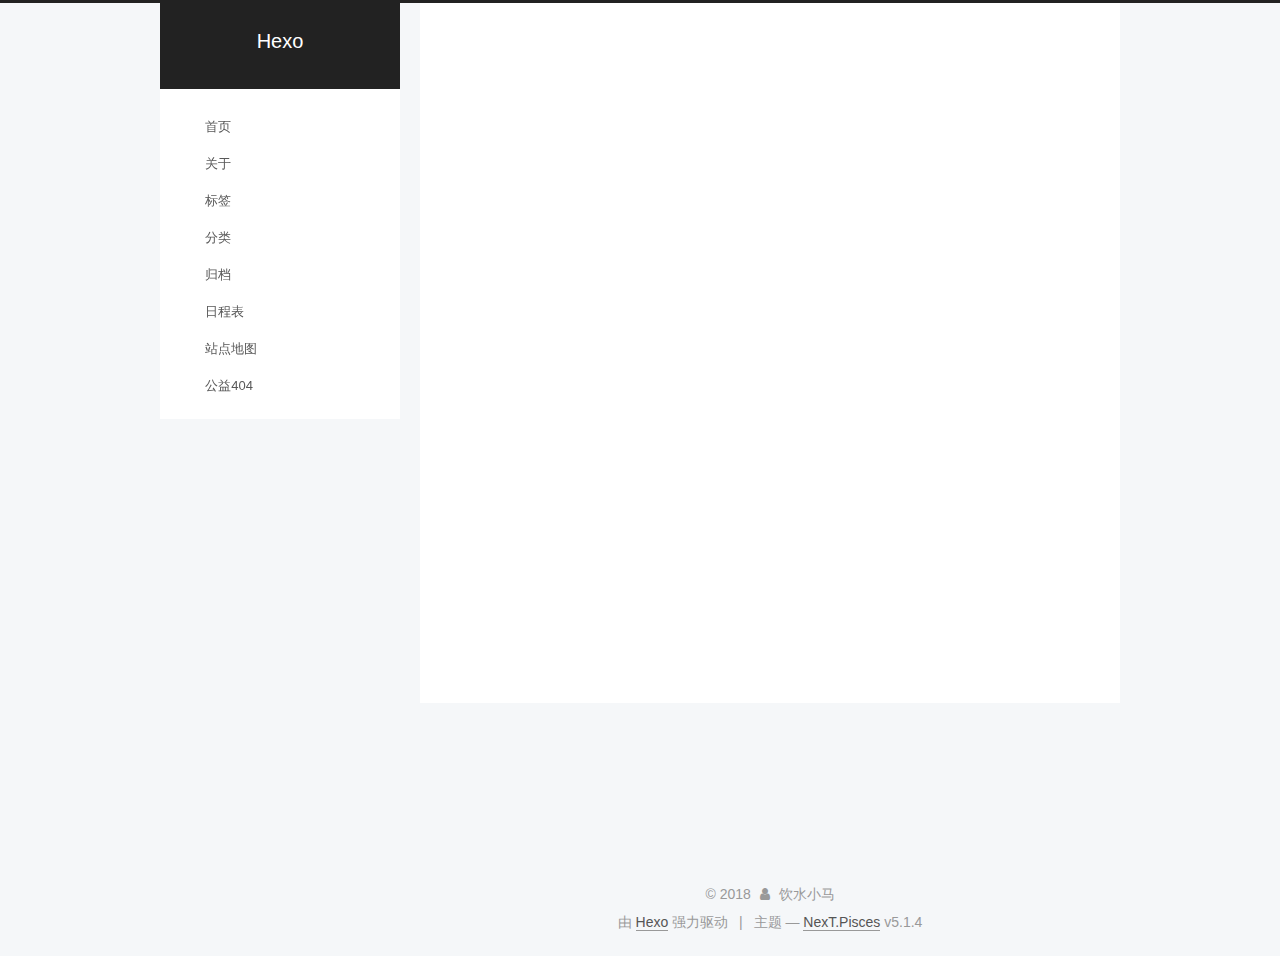
==== commit 23617301: "Site updated: 2018-04-23 22:12:47" ====
--- a/index.html
+++ b/index.html
@@ -1,175 +1,691 @@
 <!DOCTYPE html>
-<html>
+
+
+
+  
+
+
+<html class="theme-next pisces use-motion" lang="zh-Hans">
 <head>
-  <meta charset="utf-8">
-  
-
-  
-  <title>Hexo</title>
-  <meta name="viewport" content="width=device-width, initial-scale=1, maximum-scale=1">
-  <meta property="og:type" content="website">
+  <meta charset="UTF-8"/>
+<meta http-equiv="X-UA-Compatible" content="IE=edge" />
+<meta name="viewport" content="width=device-width, initial-scale=1, maximum-scale=1"/>
+<meta name="theme-color" content="#222">
+
+
+
+
+
+
+
+
+
+<meta http-equiv="Cache-Control" content="no-transform" />
+<meta http-equiv="Cache-Control" content="no-siteapp" />
+
+
+
+
+
+
+
+
+
+
+
+
+
+
+
+
+  
+  
+  <link href="/lib/fancybox/source/jquery.fancybox.css?v=2.1.5" rel="stylesheet" type="text/css" />
+
+
+
+
+
+
+
+<link href="/lib/font-awesome/css/font-awesome.min.css?v=4.6.2" rel="stylesheet" type="text/css" />
+
+<link href="/css/main.css?v=5.1.4" rel="stylesheet" type="text/css" />
+
+
+  <link rel="apple-touch-icon" sizes="180x180" href="/images/apple-touch-icon-next.png?v=5.1.4">
+
+
+  <link rel="icon" type="image/png" sizes="32x32" href="/images/favicon-32x32-next.png?v=5.1.4">
+
+
+  <link rel="icon" type="image/png" sizes="16x16" href="/images/favicon-16x16-next.png?v=5.1.4">
+
+
+  <link rel="mask-icon" href="/images/logo.svg?v=5.1.4" color="#222">
+
+
+
+
+
+  <meta name="keywords" content="Hexo, NexT" />
+
+
+
+
+
+
+
+
+
+
+<meta name="description" content="与其抱怨,不如改变">
+<meta property="og:type" content="website">
 <meta property="og:title" content="Hexo">
 <meta property="og:url" content="http://yoursite.com/index.html">
 <meta property="og:site_name" content="Hexo">
-<meta property="og:locale" content="default">
+<meta property="og:description" content="与其抱怨,不如改变">
+<meta property="og:locale" content="zh-Hans">
 <meta name="twitter:card" content="summary">
 <meta name="twitter:title" content="Hexo">
-  
-    <link rel="alternate" href="/atom.xml" title="Hexo" type="application/atom+xml">
-  
-  
-    <link rel="icon" href="/favicon.png">
-  
-  
-    <link href="//fonts.googleapis.com/css?family=Source+Code+Pro" rel="stylesheet" type="text/css">
-  
-  <link rel="stylesheet" href="/css/style.css">
+<meta name="twitter:description" content="与其抱怨,不如改变">
+
+
+
+<script type="text/javascript" id="hexo.configurations">
+  var NexT = window.NexT || {};
+  var CONFIG = {
+    root: '/',
+    scheme: 'Pisces',
+    version: '5.1.4',
+    sidebar: {"position":"left","display":"post","offset":12,"b2t":false,"scrollpercent":false,"onmobile":false},
+    fancybox: true,
+    tabs: true,
+    motion: {"enable":true,"async":false,"transition":{"post_block":"fadeIn","post_header":"slideDownIn","post_body":"slideDownIn","coll_header":"slideLeftIn","sidebar":"slideUpIn"}},
+    duoshuo: {
+      userId: '0',
+      author: '博主'
+    },
+    algolia: {
+      applicationID: '',
+      apiKey: '',
+      indexName: '',
+      hits: {"per_page":10},
+      labels: {"input_placeholder":"Search for Posts","hits_empty":"We didn't find any results for the search: ${query}","hits_stats":"${hits} results found in ${time} ms"}
+    }
+  };
+</script>
+
+
+
+  <link rel="canonical" href="http://yoursite.com/"/>
+
+
+
+
+
+  <title>Hexo</title>
+  
+
+
+
+
+
+  <script type="text/javascript">
+    var _hmt = _hmt || [];
+    (function() {
+      var hm = document.createElement("script");
+      hm.src = "https://hm.baidu.com/hm.js?fd148d399a4300802ae52e1a2b9a191a";
+      var s = document.getElementsByTagName("script")[0];
+      s.parentNode.insertBefore(hm, s);
+    })();
+  </script>
+
+
+
+
 </head>
 
-<body>
-  <div id="container">
-    <div id="wrap">
-      <header id="header">
-  <div id="banner"></div>
-  <div id="header-outer" class="outer">
-    <div id="header-title" class="inner">
-      <h1 id="logo-wrap">
-        <a href="/" id="logo">Hexo</a>
-      </h1>
-      
+<body itemscope itemtype="http://schema.org/WebPage" lang="zh-Hans">
+
+  
+  
+    
+  
+
+  <div class="container sidebar-position-left 
+  page-home">
+    <div class="headband"></div>
+
+    <header id="header" class="header" itemscope itemtype="http://schema.org/WPHeader">
+      <div class="header-inner"><div class="site-brand-wrapper">
+  <div class="site-meta ">
+    
+
+    <div class="custom-logo-site-title">
+      <a href="/"  class="brand" rel="start">
+        <span class="logo-line-before"><i></i></span>
+        <span class="site-title">Hexo</span>
+        <span class="logo-line-after"><i></i></span>
+      </a>
     </div>
-    <div id="header-inner" class="inner">
-      <nav id="main-nav">
-        <a id="main-nav-toggle" class="nav-icon"></a>
-        
-          <a class="main-nav-link" href="/">Home</a>
-        
-          <a class="main-nav-link" href="/archives">Archives</a>
-        
-      </nav>
-      <nav id="sub-nav">
-        
-          <a id="nav-rss-link" class="nav-icon" href="/atom.xml" title="RSS Feed"></a>
-        
-        <a id="nav-search-btn" class="nav-icon" title="Search"></a>
-      </nav>
-      <div id="search-form-wrap">
-        <form action="//google.com/search" method="get" accept-charset="UTF-8" class="search-form"><input type="search" name="q" class="search-form-input" placeholder="Search"><button type="submit" class="search-form-submit">&#xF002;</button><input type="hidden" name="sitesearch" value="http://yoursite.com"></form>
-      </div>
+      
+        <p class="site-subtitle"></p>
+      
+  </div>
+
+  <div class="site-nav-toggle">
+    <button>
+      <span class="btn-bar"></span>
+      <span class="btn-bar"></span>
+      <span class="btn-bar"></span>
+    </button>
+  </div>
+</div>
+
+<nav class="site-nav">
+  
+
+  
+    <ul id="menu" class="menu">
+      
+        
+        <li class="menu-item menu-item-home">
+          <a href="/" rel="section">
+            
+              <i class="menu-item-icon fa fa-fw fa-首页"></i> <br />
+            
+            首页
+          </a>
+        </li>
+      
+        
+        <li class="menu-item menu-item-about">
+          <a href="/about/" rel="section">
+            
+              <i class="menu-item-icon fa fa-fw fa-关于"></i> <br />
+            
+            关于
+          </a>
+        </li>
+      
+        
+        <li class="menu-item menu-item-tags">
+          <a href="/tags/" rel="section">
+            
+              <i class="menu-item-icon fa fa-fw fa-标签"></i> <br />
+            
+            标签
+          </a>
+        </li>
+      
+        
+        <li class="menu-item menu-item-categories">
+          <a href="/categories/" rel="section">
+            
+              <i class="menu-item-icon fa fa-fw fa-分类"></i> <br />
+            
+            分类
+          </a>
+        </li>
+      
+        
+        <li class="menu-item menu-item-archives">
+          <a href="/archives/" rel="section">
+            
+              <i class="menu-item-icon fa fa-fw fa-归档"></i> <br />
+            
+            归档
+          </a>
+        </li>
+      
+        
+        <li class="menu-item menu-item-schedule">
+          <a href="/schedule/" rel="section">
+            
+              <i class="menu-item-icon fa fa-fw fa-日程表"></i> <br />
+            
+            日程表
+          </a>
+        </li>
+      
+        
+        <li class="menu-item menu-item-sitemap">
+          <a href="/sitemap.xml" rel="section">
+            
+              <i class="menu-item-icon fa fa-fw fa-站点地图"></i> <br />
+            
+            站点地图
+          </a>
+        </li>
+      
+        
+        <li class="menu-item menu-item-commonweal">
+          <a href="/404/" rel="section">
+            
+              <i class="menu-item-icon fa fa-fw fa-公益404"></i> <br />
+            
+            公益404
+          </a>
+        </li>
+      
+
+      
+    </ul>
+  
+
+  
+</nav>
+
+
+
+ </div>
+    </header>
+
+    <main id="main" class="main">
+      <div class="main-inner">
+        <div class="content-wrap">
+          <div id="content" class="content">
+            
+  <section id="posts" class="posts-expand">
+    
+      
+
+  
+
+  
+  
+  
+
+  <article class="post post-type-normal" itemscope itemtype="http://schema.org/Article">
+  
+  
+  
+  <div class="post-block">
+    <link itemprop="mainEntityOfPage" href="http://yoursite.com/2018/04/18/hexo-我来了/">
+
+    <span hidden itemprop="author" itemscope itemtype="http://schema.org/Person">
+      <meta itemprop="name" content="饮水小马">
+      <meta itemprop="description" content="">
+      <meta itemprop="image" content="/uploads/avatar.jpg">
+    </span>
+
+    <span hidden itemprop="publisher" itemscope itemtype="http://schema.org/Organization">
+      <meta itemprop="name" content="Hexo">
+    </span>
+
+    
+      <header class="post-header">
+
+        
+        
+          <h1 class="post-title" itemprop="name headline">
+                
+                <a class="post-title-link" href="/2018/04/18/hexo-我来了/" itemprop="url">hexo 我来了</a></h1>
+        
+
+        <div class="post-meta">
+          <span class="post-time">
+            
+              <span class="post-meta-item-icon">
+                <i class="fa fa-calendar-o"></i>
+              </span>
+              
+                <span class="post-meta-item-text">发表于</span>
+              
+              <time title="创建于" itemprop="dateCreated datePublished" datetime="2018-04-18T22:14:54+08:00">
+                2018-04-18
+              </time>
+            
+
+            
+
+            
+          </span>
+
+          
+
+          
+            
+          
+
+          
+          
+
+          
+
+          
+
+          
+
+        </div>
+      </header>
+    
+
+    
+    
+    
+    <div class="post-body" itemprop="articleBody">
+
+      
+      
+
+      
+        
+          
+            
+          
+        
+      
+    </div>
+    
+    
+    
+
+    
+
+    
+
+    
+
+    <footer class="post-footer">
+      
+
+      
+
+      
+
+      
+      
+        <div class="post-eof"></div>
+      
+    </footer>
+  </div>
+  
+  
+  
+  </article>
+
+
+    
+  </section>
+
+  
+
+
+          </div>
+          
+
+
+          
+
+        </div>
+        
+          
+  
+  <div class="sidebar-toggle">
+    <div class="sidebar-toggle-line-wrap">
+      <span class="sidebar-toggle-line sidebar-toggle-line-first"></span>
+      <span class="sidebar-toggle-line sidebar-toggle-line-middle"></span>
+      <span class="sidebar-toggle-line sidebar-toggle-line-last"></span>
     </div>
   </div>
-</header>
-      <div class="outer">
-        <section id="main">
-  
-    <article id="post-hexo-我来了" class="article article-type-post" itemscope itemprop="blogPost">
-  <div class="article-meta">
-    <a href="/2018/04/18/hexo-我来了/" class="article-date">
-  <time datetime="2018-04-18T14:14:54.000Z" itemprop="datePublished">2018-04-18</time>
-</a>
-    
+
+  <aside id="sidebar" class="sidebar">
+    
+    <div class="sidebar-inner">
+
+      
+
+      
+
+      <section class="site-overview-wrap sidebar-panel sidebar-panel-active">
+        <div class="site-overview">
+          <div class="site-author motion-element" itemprop="author" itemscope itemtype="http://schema.org/Person">
+            
+              <img class="site-author-image" itemprop="image"
+                src="/uploads/avatar.jpg"
+                alt="饮水小马" />
+            
+              <p class="site-author-name" itemprop="name">饮水小马</p>
+              <p class="site-description motion-element" itemprop="description">与其抱怨,不如改变</p>
+          </div>
+
+          <nav class="site-state motion-element">
+
+            
+              <div class="site-state-item site-state-posts">
+              
+                <a href="/archives/">
+              
+                  <span class="site-state-item-count">1</span>
+                  <span class="site-state-item-name">日志</span>
+                </a>
+              </div>
+            
+
+            
+
+            
+
+          </nav>
+
+          
+
+          
+
+          
+          
+
+          
+          
+
+          
+
+        </div>
+      </section>
+
+      
+
+      
+
+    </div>
+  </aside>
+
+
+        
+      </div>
+    </main>
+
+    <footer id="footer" class="footer">
+      <div class="footer-inner">
+        <div class="copyright">&copy; <span itemprop="copyrightYear">2018</span>
+  <span class="with-love">
+    <i class="fa fa-user"></i>
+  </span>
+  <span class="author" itemprop="copyrightHolder">饮水小马</span>
+
+  
+</div>
+
+
+  <div class="powered-by">由 <a class="theme-link" target="_blank" href="https://hexo.io">Hexo</a> 强力驱动</div>
+
+
+
+  <span class="post-meta-divider">|</span>
+
+
+
+  <div class="theme-info">主题 &mdash; <a class="theme-link" target="_blank" href="https://github.com/iissnan/hexo-theme-next">NexT.Pisces</a> v5.1.4</div>
+
+
+
+
+        
+
+
+
+
+
+
+
+        
+      </div>
+    </footer>
+
+    
+      <div class="back-to-top">
+        <i class="fa fa-arrow-up"></i>
+        
+      </div>
+    
+
+    
+
   </div>
-  <div class="article-inner">
-    
-    
-      <header class="article-header">
-        
-  
-    <h1 itemprop="name">
-      <a class="article-title" href="/2018/04/18/hexo-我来了/">hexo 我来了</a>
-    </h1>
-  
-
-      </header>
-    
-    <div class="article-entry" itemprop="articleBody">
-      
-        
-      
-    </div>
-    <footer class="article-footer">
-      <a data-url="http://yoursite.com/2018/04/18/hexo-我来了/" data-id="cjg56ijtw0000icu91dt4lxzr" class="article-share-link">Share</a>
-      
-      
-    </footer>
-  </div>
-  
-</article>
-
-
-  
-
-
-</section>
-        
-          <aside id="sidebar">
-  
-    
-
-  
-    
-
-  
-    
-  
-    
-  <div class="widget-wrap">
-    <h3 class="widget-title">Archives</h3>
-    <div class="widget">
-      <ul class="archive-list"><li class="archive-list-item"><a class="archive-list-link" href="/archives/2018/04/">April 2018</a></li></ul>
-    </div>
-  </div>
-
-
-  
-    
-  <div class="widget-wrap">
-    <h3 class="widget-title">Recent Posts</h3>
-    <div class="widget">
-      <ul>
-        
-          <li>
-            <a href="/2018/04/18/hexo-我来了/">hexo 我来了</a>
-          </li>
-        
-      </ul>
-    </div>
-  </div>
-
-  
-</aside>
-        
-      </div>
-      <footer id="footer">
-  
-  <div class="outer">
-    <div id="footer-info" class="inner">
-      &copy; 2018 John Doe<br>
-      Powered by <a href="http://hexo.io/" target="_blank">Hexo</a>
-    </div>
-  </div>
-</footer>
-    </div>
-    <nav id="mobile-nav">
-  
-    <a href="/" class="mobile-nav-link">Home</a>
-  
-    <a href="/archives" class="mobile-nav-link">Archives</a>
-  
-</nav>
-    
-
-<script src="//ajax.googleapis.com/ajax/libs/jquery/2.0.3/jquery.min.js"></script>
-
-
-  <link rel="stylesheet" href="/fancybox/jquery.fancybox.css">
-  <script src="/fancybox/jquery.fancybox.pack.js"></script>
-
-
-<script src="/js/script.js"></script>
-
-
-
-  </div>
+
+  
+
+<script type="text/javascript">
+  if (Object.prototype.toString.call(window.Promise) !== '[object Function]') {
+    window.Promise = null;
+  }
+</script>
+
+
+
+
+
+
+
+
+
+  
+
+
+
+
+
+
+
+
+
+
+
+
+  
+  
+    <script type="text/javascript" src="/lib/jquery/index.js?v=2.1.3"></script>
+  
+
+  
+  
+    <script type="text/javascript" src="/lib/fastclick/lib/fastclick.min.js?v=1.0.6"></script>
+  
+
+  
+  
+    <script type="text/javascript" src="/lib/jquery_lazyload/jquery.lazyload.js?v=1.9.7"></script>
+  
+
+  
+  
+    <script type="text/javascript" src="/lib/velocity/velocity.min.js?v=1.2.1"></script>
+  
+
+  
+  
+    <script type="text/javascript" src="/lib/velocity/velocity.ui.min.js?v=1.2.1"></script>
+  
+
+  
+  
+    <script type="text/javascript" src="/lib/fancybox/source/jquery.fancybox.pack.js?v=2.1.5"></script>
+  
+
+
+  
+
+
+  <script type="text/javascript" src="/js/src/utils.js?v=5.1.4"></script>
+
+  <script type="text/javascript" src="/js/src/motion.js?v=5.1.4"></script>
+
+
+
+  
+  
+
+
+  <script type="text/javascript" src="/js/src/affix.js?v=5.1.4"></script>
+
+  <script type="text/javascript" src="/js/src/schemes/pisces.js?v=5.1.4"></script>
+
+
+
+  
+
+  
+
+
+  <script type="text/javascript" src="/js/src/bootstrap.js?v=5.1.4"></script>
+
+
+
+  
+
+
+  
+
+
+
+
+	
+
+
+
+
+
+  
+
+
+
+
+
+  
+
+
+
+
+
+
+
+
+
+
+
+
+  
+
+
+
+
+
+  
+
+  
+
+  
+
+  
+  
+
+  
+
+  
+
+  
+
 </body>
-</html>+</html>
--- a/css/main.css
+++ b/css/main.css
@@ -0,0 +1,2993 @@
+/* normalize.css v3.0.2 | MIT License | git.io/normalize */
+html {
+  font-family: sans-serif; /* 1 */
+  -ms-text-size-adjust: 100%; /* 2 */
+  -webkit-text-size-adjust: 100%; /* 2 */
+}
+body {
+  margin: 0;
+}
+article,
+aside,
+details,
+figcaption,
+figure,
+footer,
+header,
+hgroup,
+main,
+menu,
+nav,
+section,
+summary {
+  display: block;
+}
+audio,
+canvas,
+progress,
+video {
+  display: inline-block; /* 1 */
+  vertical-align: baseline; /* 2 */
+}
+audio:not([controls]) {
+  display: none;
+  height: 0;
+}
+[hidden],
+template {
+  display: none;
+}
+a {
+  background-color: transparent;
+}
+a:active,
+a:hover {
+  outline: 0;
+}
+abbr[title] {
+  border-bottom: 1px dotted;
+}
+b,
+strong {
+  font-weight: bold;
+}
+dfn {
+  font-style: italic;
+}
+h1 {
+  font-size: 2em;
+  margin: 0.67em 0;
+}
+mark {
+  background: #ff0;
+  color: #000;
+}
+small {
+  font-size: 80%;
+}
+sub,
+sup {
+  font-size: 75%;
+  line-height: 0;
+  position: relative;
+  vertical-align: baseline;
+}
+sup {
+  top: -0.5em;
+}
+sub {
+  bottom: -0.25em;
+}
+img {
+  border: 0;
+}
+svg:not(:root) {
+  overflow: hidden;
+}
+figure {
+  margin: 1em 40px;
+}
+hr {
+  -moz-box-sizing: content-box;
+  box-sizing: content-box;
+  height: 0;
+}
+pre {
+  overflow: auto;
+}
+code,
+kbd,
+pre,
+samp {
+  font-family: monospace, monospace;
+  font-size: 1em;
+}
+button,
+input,
+optgroup,
+select,
+textarea {
+  color: inherit; /* 1 */
+  font: inherit; /* 2 */
+  margin: 0; /* 3 */
+}
+button {
+  overflow: visible;
+}
+button,
+select {
+  text-transform: none;
+}
+button,
+html input[type="button"],
+input[type="reset"],
+input[type="submit"] {
+  -webkit-appearance: button; /* 2 */
+  cursor: pointer; /* 3 */
+}
+button[disabled],
+html input[disabled] {
+  cursor: default;
+}
+button::-moz-focus-inner,
+input::-moz-focus-inner {
+  border: 0;
+  padding: 0;
+}
+input {
+  line-height: normal;
+}
+input[type="checkbox"],
+input[type="radio"] {
+  box-sizing: border-box; /* 1 */
+  padding: 0; /* 2 */
+}
+input[type="number"]::-webkit-inner-spin-button,
+input[type="number"]::-webkit-outer-spin-button {
+  height: auto;
+}
+input[type="search"] {
+  -webkit-appearance: textfield; /* 1 */
+  -moz-box-sizing: content-box;
+  -webkit-box-sizing: content-box; /* 2 */
+  box-sizing: content-box;
+}
+input[type="search"]::-webkit-search-cancel-button,
+input[type="search"]::-webkit-search-decoration {
+  -webkit-appearance: none;
+}
+fieldset {
+  border: 1px solid #c0c0c0;
+  margin: 0 2px;
+  padding: 0.35em 0.625em 0.75em;
+}
+legend {
+  border: 0; /* 1 */
+  padding: 0; /* 2 */
+}
+textarea {
+  overflow: auto;
+}
+optgroup {
+  font-weight: bold;
+}
+table {
+  border-collapse: collapse;
+  border-spacing: 0;
+}
+td,
+th {
+  padding: 0;
+}
+::selection {
+  background: #262a30;
+  color: #fff;
+}
+body {
+  position: relative;
+  font-family: 'Lato', "PingFang SC", "Microsoft YaHei", sans-serif;
+  font-size: 14px;
+  line-height: 2;
+  color: #555;
+  background: #f5f7f9;
+}
+@media (max-width: 767px) {
+  body {
+    padding-right: 0 !important;
+  }
+}
+@media (min-width: 768px) and (max-width: 991px) {
+  body {
+    padding-right: 0 !important;
+  }
+}
+@media (min-width: 1600px) {
+  body {
+    font-size: 16px;
+  }
+}
+h1,
+h2,
+h3,
+h4,
+h5,
+h6 {
+  margin: 0;
+  padding: 0;
+  font-weight: bold;
+  line-height: 1.5;
+  font-family: 'Lato', "PingFang SC", "Microsoft YaHei", sans-serif;
+}
+h2,
+h3,
+h4,
+h5,
+h6 {
+  margin: 20px 0 15px;
+}
+h1 {
+  font-size: 22px;
+}
+@media (max-width: 767px) {
+  h1 {
+    font-size: 18px;
+  }
+}
+h2 {
+  font-size: 20px;
+}
+@media (max-width: 767px) {
+  h2 {
+    font-size: 16px;
+  }
+}
+h3 {
+  font-size: 18px;
+}
+@media (max-width: 767px) {
+  h3 {
+    font-size: 14px;
+  }
+}
+h4 {
+  font-size: 16px;
+}
+@media (max-width: 767px) {
+  h4 {
+    font-size: 12px;
+  }
+}
+h5 {
+  font-size: 14px;
+}
+@media (max-width: 767px) {
+  h5 {
+    font-size: 10px;
+  }
+}
+h6 {
+  font-size: 12px;
+}
+@media (max-width: 767px) {
+  h6 {
+    font-size: 8px;
+  }
+}
+p {
+  margin: 0 0 20px 0;
+}
+a {
+  color: #555;
+  text-decoration: none;
+  outline: none;
+  border-bottom: 1px solid #999;
+  word-wrap: break-word;
+}
+a:hover {
+  color: #222;
+  border-bottom-color: #222;
+}
+blockquote {
+  margin: 0;
+  padding: 0;
+}
+img {
+  display: block;
+  margin: auto;
+  max-width: 100%;
+  height: auto;
+}
+hr {
+  margin: 40px 0;
+  height: 3px;
+  border: none;
+  background-color: #ddd;
+  background-image: repeating-linear-gradient(-45deg, #fff, #fff 4px, transparent 4px, transparent 8px);
+}
+blockquote {
+  padding: 0 15px;
+  color: #666;
+  border-left: 4px solid #ddd;
+}
+blockquote cite::before {
+  content: "-";
+  padding: 0 5px;
+}
+dt {
+  font-weight: 700;
+}
+dd {
+  margin: 0;
+  padding: 0;
+}
+kbd {
+  border: 1px solid #ccc;
+  border-radius: 0.2em;
+  box-shadow: 0.1em 0.1em 0.2em rgba(0,0,0,0.1);
+  background-color: #f9f9f9;
+  font-family: inherit;
+  background-image: -webkit-linear-gradient(top, #eee, #fff, #eee);
+  padding: 0.1em 0.3em;
+  white-space: nowrap;
+}
+.text-left {
+  text-align: left;
+}
+.text-center {
+  text-align: center;
+}
+.text-right {
+  text-align: right;
+}
+.text-justify {
+  text-align: justify;
+}
+.text-nowrap {
+  white-space: nowrap;
+}
+.text-lowercase {
+  text-transform: lowercase;
+}
+.text-uppercase {
+  text-transform: uppercase;
+}
+.text-capitalize {
+  text-transform: capitalize;
+}
+.center-block {
+  display: block;
+  margin-left: auto;
+  margin-right: auto;
+}
+.clearfix:before,
+.clearfix:after {
+  content: " ";
+  display: table;
+}
+.clearfix:after {
+  clear: both;
+}
+.pullquote {
+  width: 45%;
+}
+.pullquote.left {
+  float: left;
+  margin-left: 5px;
+  margin-right: 10px;
+}
+.pullquote.right {
+  float: right;
+  margin-left: 10px;
+  margin-right: 5px;
+}
+.affix.affix.affix {
+  position: fixed;
+}
+.translation {
+  margin-top: -20px;
+  font-size: 14px;
+  color: #999;
+}
+.scrollbar-measure {
+  width: 100px;
+  height: 100px;
+  overflow: scroll;
+  position: absolute;
+  top: -9999px;
+}
+.use-motion .motion-element {
+  opacity: 0;
+}
+table {
+  margin: 20px 0;
+  width: 100%;
+  border-collapse: collapse;
+  border-spacing: 0;
+  border: 1px solid #ddd;
+  font-size: 14px;
+  table-layout: fixed;
+  word-wrap: break-all;
+}
+table>tbody>tr:nth-of-type(odd) {
+  background-color: #f9f9f9;
+}
+table>tbody>tr:hover {
+  background-color: #f5f5f5;
+}
+caption,
+th,
+td {
+  padding: 8px;
+  text-align: left;
+  vertical-align: middle;
+  font-weight: normal;
+}
+th,
+td {
+  border-bottom: 3px solid #ddd;
+  border-right: 1px solid #eee;
+}
+th {
+  padding-bottom: 10px;
+  font-weight: 700;
+}
+td {
+  border-bottom-width: 1px;
+}
+html,
+body {
+  height: 100%;
+}
+.container {
+  position: relative;
+  min-height: 100%;
+}
+.header-inner {
+  margin: 0 auto;
+  padding: 100px 0 70px;
+  width: 700px;
+}
+@media (min-width: 1600px) {
+  .container .header-inner {
+    width: 900px;
+  }
+}
+.main {
+  padding-bottom: 150px;
+}
+.main-inner {
+  margin: 0 auto;
+  width: 700px;
+}
+@media (min-width: 1600px) {
+  .container .main-inner {
+    width: 900px;
+  }
+}
+.footer {
+  position: absolute;
+  left: 0;
+  bottom: 0;
+  width: 100%;
+  min-height: 50px;
+}
+.footer-inner {
+  box-sizing: border-box;
+  margin: 20px auto;
+  width: 700px;
+}
+@media (min-width: 1600px) {
+  .container .footer-inner {
+    width: 900px;
+  }
+}
+pre,
+.highlight {
+  overflow: auto;
+  margin: 20px 0;
+  padding: 0;
+  font-size: 13px;
+  color: #4d4d4c;
+  background: #f7f7f7;
+  line-height: 1.6;
+}
+pre,
+code {
+  font-family: consolas, Menlo, "PingFang SC", "Microsoft YaHei", monospace;
+}
+code {
+  padding: 2px 4px;
+  word-wrap: break-word;
+  color: #555;
+  background: #eee;
+  border-radius: 3px;
+  font-size: 13px;
+}
+pre {
+  padding: 10px;
+}
+pre code {
+  padding: 0;
+  color: #4d4d4c;
+  background: none;
+  text-shadow: none;
+}
+.highlight {
+  border-radius: 1px;
+}
+.highlight pre {
+  border: none;
+  margin: 0;
+  padding: 10px 0;
+}
+.highlight table {
+  margin: 0;
+  width: auto;
+  border: none;
+}
+.highlight td {
+  border: none;
+  padding: 0;
+}
+.highlight figcaption {
+  font-size: 1em;
+  color: #4d4d4c;
+  line-height: 1em;
+  margin-bottom: 1em;
+}
+.highlight figcaption:before,
+.highlight figcaption:after {
+  content: " ";
+  display: table;
+}
+.highlight figcaption:after {
+  clear: both;
+}
+.highlight figcaption a {
+  float: right;
+  color: #4d4d4c;
+}
+.highlight figcaption a:hover {
+  border-bottom-color: #4d4d4c;
+}
+.highlight .gutter pre {
+  padding-left: 10px;
+  padding-right: 10px;
+  color: #869194;
+  text-align: right;
+  background-color: #eff2f3;
+}
+.highlight .code pre {
+  width: 100%;
+  padding-left: 10px;
+  padding-right: 10px;
+  background-color: #f7f7f7;
+}
+.highlight .line {
+  height: 20px;
+}
+.gutter {
+  -webkit-user-select: none;
+  -moz-user-select: none;
+  -ms-user-select: none;
+  user-select: none;
+}
+.gist table {
+  width: auto;
+}
+.gist table td {
+  border: none;
+}
+pre .deletion {
+  background: #fdd;
+}
+pre .addition {
+  background: #dfd;
+}
+pre .meta {
+  color: #8959a8;
+}
+pre .comment {
+  color: #8e908c;
+}
+pre .variable,
+pre .attribute,
+pre .tag,
+pre .regexp,
+pre .ruby .constant,
+pre .xml .tag .title,
+pre .xml .pi,
+pre .xml .doctype,
+pre .html .doctype,
+pre .css .id,
+pre .css .class,
+pre .css .pseudo {
+  color: #c82829;
+}
+pre .number,
+pre .preprocessor,
+pre .built_in,
+pre .literal,
+pre .params,
+pre .constant,
+pre .command {
+  color: #f5871f;
+}
+pre .ruby .class .title,
+pre .css .rules .attribute,
+pre .string,
+pre .value,
+pre .inheritance,
+pre .header,
+pre .ruby .symbol,
+pre .xml .cdata,
+pre .special,
+pre .number,
+pre .formula {
+  color: #718c00;
+}
+pre .title,
+pre .css .hexcolor {
+  color: #3e999f;
+}
+pre .function,
+pre .python .decorator,
+pre .python .title,
+pre .ruby .function .title,
+pre .ruby .title .keyword,
+pre .perl .sub,
+pre .javascript .title,
+pre .coffeescript .title {
+  color: #4271ae;
+}
+pre .keyword,
+pre .javascript .function {
+  color: #8959a8;
+}
+.full-image.full-image.full-image.full-image {
+  border: none;
+  max-width: 100%;
+  width: auto;
+  margin: 20px auto 25px;
+}
+@media (min-width: 992px) {
+  .full-image.full-image.full-image.full-image {
+    max-width: none;
+    width: 118%;
+    margin: 0 -9%;
+  }
+}
+.blockquote-center,
+.page-home .post-type-quote blockquote,
+.page-post-detail .post-type-quote blockquote {
+  position: relative;
+  margin: 40px 0;
+  padding: 0;
+  border-left: none;
+  text-align: center;
+}
+.blockquote-center::before,
+.page-home .post-type-quote blockquote::before,
+.page-post-detail .post-type-quote blockquote::before,
+.blockquote-center::after,
+.page-home .post-type-quote blockquote::after,
+.page-post-detail .post-type-quote blockquote::after {
+  position: absolute;
+  content: ' ';
+  display: block;
+  width: 100%;
+  height: 24px;
+  opacity: 0.2;
+  background-repeat: no-repeat;
+  background-position: 0 -6px;
+  background-size: 22px 22px;
+}
+.blockquote-center::before,
+.page-home .post-type-quote blockquote::before,
+.page-post-detail .post-type-quote blockquote::before {
+  top: -20px;
+  background-image: url("../images/quote-l.svg");
+  border-top: 1px solid #ccc;
+}
+.blockquote-center::after,
+.page-home .post-type-quote blockquote::after,
+.page-post-detail .post-type-quote blockquote::after {
+  bottom: -20px;
+  background-image: url("../images/quote-r.svg");
+  border-bottom: 1px solid #ccc;
+  background-position: 100% 8px;
+}
+.blockquote-center p,
+.page-home .post-type-quote blockquote p,
+.page-post-detail .post-type-quote blockquote p,
+.blockquote-center div,
+.page-home .post-type-quote blockquote div,
+.page-post-detail .post-type-quote blockquote div {
+  text-align: center;
+}
+.post .post-body .group-picture img {
+  box-sizing: border-box;
+  padding: 0 3px;
+  border: none;
+}
+.post .group-picture-row {
+  overflow: hidden;
+  margin-top: 6px;
+}
+.post .group-picture-row:first-child {
+  margin-top: 0;
+}
+.post .group-picture-column {
+  float: left;
+}
+.page-post-detail .post-body .group-picture-column {
+  float: none;
+  margin-top: 10px;
+  width: auto !important;
+}
+.page-post-detail .post-body .group-picture-column img {
+  margin: 0 auto;
+}
+.page-archive .group-picture-container {
+  overflow: hidden;
+}
+.page-archive .group-picture-row {
+  float: left;
+}
+.page-archive .group-picture-row:first-child {
+  margin-top: 6px;
+}
+.page-archive .group-picture-column {
+  max-width: 150px;
+  max-height: 150px;
+}
+.post-body .note {
+  position: relative;
+  padding: 15px;
+  margin-bottom: 20px;
+  border: 1px solid #eee;
+  border-left-width: 5px;
+  border-radius: 3px;
+}
+.post-body .note h2,
+.post-body .note h3,
+.post-body .note h4,
+.post-body .note h5,
+.post-body .note h6 {
+  margin-top: 0;
+  margin-bottom: 0;
+  border-bottom: initial;
+  padding-top: 0 !important;
+}
+.post-body .note p:first-child,
+.post-body .note ul:first-child,
+.post-body .note ol:first-child,
+.post-body .note table:first-child,
+.post-body .note pre:first-child,
+.post-body .note blockquote:first-child {
+  margin-top: 0;
+}
+.post-body .note p:last-child,
+.post-body .note ul:last-child,
+.post-body .note ol:last-child,
+.post-body .note table:last-child,
+.post-body .note pre:last-child,
+.post-body .note blockquote:last-child {
+  margin-bottom: 0;
+}
+.post-body .note.default {
+  border-left-color: #777;
+}
+.post-body .note.default h2,
+.post-body .note.default h3,
+.post-body .note.default h4,
+.post-body .note.default h5,
+.post-body .note.default h6 {
+  color: #777;
+}
+.post-body .note.primary {
+  border-left-color: #6f42c1;
+}
+.post-body .note.primary h2,
+.post-body .note.primary h3,
+.post-body .note.primary h4,
+.post-body .note.primary h5,
+.post-body .note.primary h6 {
+  color: #6f42c1;
+}
+.post-body .note.info {
+  border-left-color: #428bca;
+}
+.post-body .note.info h2,
+.post-body .note.info h3,
+.post-body .note.info h4,
+.post-body .note.info h5,
+.post-body .note.info h6 {
+  color: #428bca;
+}
+.post-body .note.success {
+  border-left-color: #5cb85c;
+}
+.post-body .note.success h2,
+.post-body .note.success h3,
+.post-body .note.success h4,
+.post-body .note.success h5,
+.post-body .note.success h6 {
+  color: #5cb85c;
+}
+.post-body .note.warning {
+  border-left-color: #f0ad4e;
+}
+.post-body .note.warning h2,
+.post-body .note.warning h3,
+.post-body .note.warning h4,
+.post-body .note.warning h5,
+.post-body .note.warning h6 {
+  color: #f0ad4e;
+}
+.post-body .note.danger {
+  border-left-color: #d9534f;
+}
+.post-body .note.danger h2,
+.post-body .note.danger h3,
+.post-body .note.danger h4,
+.post-body .note.danger h5,
+.post-body .note.danger h6 {
+  color: #d9534f;
+}
+.post-body .label {
+  display: inline;
+  padding: 0 2px;
+  white-space: nowrap;
+}
+.post-body .label.default {
+  background-color: #f0f0f0;
+}
+.post-body .label.primary {
+  background-color: #efe6f7;
+}
+.post-body .label.info {
+  background-color: #e5f2f8;
+}
+.post-body .label.success {
+  background-color: #e7f4e9;
+}
+.post-body .label.warning {
+  background-color: #fcf6e1;
+}
+.post-body .label.danger {
+  background-color: #fae8eb;
+}
+.post-body .tabs {
+  position: relative;
+  display: block;
+  margin-bottom: 20px;
+  padding-top: 10px;
+}
+.post-body .tabs ul.nav-tabs {
+  margin: 0;
+  padding: 0;
+  display: flex;
+  margin-bottom: -1px;
+}
+@media (max-width: 413px) {
+  .post-body .tabs ul.nav-tabs {
+    display: block;
+    margin-bottom: 5px;
+  }
+}
+.post-body .tabs ul.nav-tabs li.tab {
+  list-style-type: none !important;
+  margin: 0 0.25em 0 0;
+  border-top: 3px solid transparent;
+  border-left: 1px solid transparent;
+  border-right: 1px solid transparent;
+}
+@media (max-width: 413px) {
+  .post-body .tabs ul.nav-tabs li.tab {
+    margin: initial;
+    border-top: 1px solid transparent;
+    border-left: 3px solid transparent;
+    border-right: 1px solid transparent;
+    border-bottom: 1px solid transparent;
+  }
+}
+.post-body .tabs ul.nav-tabs li.tab a {
+  outline: 0;
+  border-bottom: initial;
+  display: block;
+  line-height: 1.8em;
+  padding: 0.25em 0.75em;
+  transition-duration: 0.2s;
+  transition-timing-function: ease-out;
+  transition-delay: 0s;
+}
+.post-body .tabs ul.nav-tabs li.tab a i {
+  width: 1.285714285714286em;
+}
+.post-body .tabs ul.nav-tabs li.tab.active {
+  border-top: 3px solid #fc6423;
+  border-left: 1px solid #ddd;
+  border-right: 1px solid #ddd;
+  background-color: #fff;
+}
+@media (max-width: 413px) {
+  .post-body .tabs ul.nav-tabs li.tab.active {
+    border-top: 1px solid #ddd;
+    border-left: 3px solid #fc6423;
+    border-right: 1px solid #ddd;
+    border-bottom: 1px solid #ddd;
+  }
+}
+.post-body .tabs ul.nav-tabs li.tab.active a {
+  cursor: default;
+  color: #555;
+}
+.post-body .tabs .tab-content {
+  background-color: #fff;
+}
+.post-body .tabs .tab-content .tab-pane {
+  border: 1px solid #ddd;
+  padding: 20px 20px 0 20px;
+}
+.post-body .tabs .tab-content .tab-pane:not(.active) {
+  display: none !important;
+}
+.post-body .tabs .tab-content .tab-pane.active {
+  display: block !important;
+}
+.btn {
+  display: inline-block;
+  padding: 0 20px;
+  font-size: 14px;
+  color: #555;
+  background: #fff;
+  border: 2px solid #555;
+  text-decoration: none;
+  border-radius: 2px;
+  transition-property: background-color;
+  transition-duration: 0.2s;
+  transition-timing-function: ease-in-out;
+  transition-delay: 0s;
+  line-height: 2;
+}
+.btn:hover {
+  border-color: #222;
+  color: #fff;
+  background: #222;
+}
+.btn +.btn {
+  margin: 0 0 8px 8px;
+}
+.btn .fa-fw {
+  width: 1.285714285714286em;
+  text-align: left;
+}
+.btn-bar {
+  display: block;
+  width: 22px;
+  height: 2px;
+  background: #555;
+  border-radius: 1px;
+}
+.btn-bar+.btn-bar {
+  margin-top: 4px;
+}
+.pagination {
+  margin: 120px 0 40px;
+  text-align: center;
+  border-top: 1px solid #eee;
+}
+.page-number-basic,
+.pagination .prev,
+.pagination .next,
+.pagination .page-number,
+.pagination .space {
+  display: inline-block;
+  position: relative;
+  top: -1px;
+  margin: 0 10px;
+  padding: 0 11px;
+}
+@media (max-width: 767px) {
+  .page-number-basic,
+  .pagination .prev,
+  .pagination .next,
+  .pagination .page-number,
+  .pagination .space {
+    margin: 0 5px;
+  }
+}
+.pagination .prev,
+.pagination .next,
+.pagination .page-number {
+  border-bottom: 0;
+  border-top: 1px solid #eee;
+  transition-property: border-color;
+  transition-duration: 0.2s;
+  transition-timing-function: ease-in-out;
+  transition-delay: 0s;
+}
+.pagination .prev:hover,
+.pagination .next:hover,
+.pagination .page-number:hover {
+  border-top-color: #222;
+}
+.pagination .space {
+  padding: 0;
+  margin: 0;
+}
+.pagination .prev {
+  margin-left: 0;
+}
+.pagination .next {
+  margin-right: 0;
+}
+.pagination .page-number.current {
+  color: #fff;
+  background: #ccc;
+  border-top-color: #ccc;
+}
+@media (max-width: 767px) {
+  .pagination {
+    border-top: none;
+  }
+  .pagination .prev,
+  .pagination .next,
+  .pagination .page-number {
+    margin-bottom: 10px;
+    border-top: 0;
+    border-bottom: 1px solid #eee;
+    padding: 0 10px;
+  }
+  .pagination .prev:hover,
+  .pagination .next:hover,
+  .pagination .page-number:hover {
+    border-bottom-color: #222;
+  }
+}
+.comments {
+  margin: 60px 20px 0;
+}
+.tag-cloud {
+  text-align: center;
+}
+.tag-cloud a {
+  display: inline-block;
+  margin: 10px;
+}
+.back-to-top {
+  box-sizing: border-box;
+  position: fixed;
+  bottom: -100px;
+  right: 30px;
+  z-index: 1050;
+  padding: 0 6px;
+  width: 24px;
+  background: #222;
+  font-size: 12px;
+  opacity: 0.6;
+  color: #fff;
+  cursor: pointer;
+  text-align: center;
+  -webkit-transform: translateZ(0);
+  transition-property: bottom;
+  transition-duration: 0.2s;
+  transition-timing-function: ease-in-out;
+  transition-delay: 0s;
+}
+@media (min-width: 768px) and (max-width: 991px) {
+  .back-to-top {
+    display: none !important;
+  }
+}
+@media (max-width: 767px) {
+  .back-to-top {
+    display: none !important;
+  }
+}
+.back-to-top.back-to-top-on {
+  bottom: 30px;
+}
+.header {
+  background: transparent;
+}
+.header-inner {
+  position: relative;
+}
+.headband {
+  height: 3px;
+  background: #222;
+}
+.site-meta {
+  margin: 0;
+  text-align: center;
+}
+@media (max-width: 767px) {
+  .site-meta {
+    text-align: center;
+  }
+}
+.brand {
+  position: relative;
+  display: inline-block;
+  padding: 0 40px;
+  color: #fff;
+  background: #222;
+  border-bottom: none;
+}
+.brand:hover {
+  color: #fff;
+}
+.logo {
+  display: inline-block;
+  margin-right: 5px;
+  line-height: 36px;
+  vertical-align: top;
+}
+.site-title {
+  display: inline-block;
+  vertical-align: top;
+  line-height: 36px;
+  font-size: 20px;
+  font-weight: normal;
+  font-family: 'Lato', "PingFang SC", "Microsoft YaHei", sans-serif;
+}
+.site-subtitle {
+  margin-top: 10px;
+  font-size: 13px;
+  color: #ddd;
+}
+.use-motion .brand {
+  opacity: 0;
+}
+.use-motion .logo,
+.use-motion .site-title,
+.use-motion .site-subtitle {
+  opacity: 0;
+  position: relative;
+  top: -10px;
+}
+.site-nav-toggle {
+  display: none;
+  position: absolute;
+  top: 10px;
+  left: 10px;
+}
+@media (max-width: 767px) {
+  .site-nav-toggle {
+    display: block;
+  }
+}
+.site-nav-toggle button {
+  margin-top: 2px;
+  padding: 9px 10px;
+  background: transparent;
+  border: none;
+}
+@media (max-width: 767px) {
+  .site-nav {
+    display: none;
+    margin: 0 -10px;
+    padding: 0 10px;
+    clear: both;
+    border-top: 1px solid #ddd;
+  }
+}
+@media (min-width: 768px) and (max-width: 991px) {
+  .site-nav {
+    display: block !important;
+  }
+}
+@media (min-width: 992px) {
+  .site-nav {
+    display: block !important;
+  }
+}
+.menu {
+  margin-top: 20px;
+  padding-left: 0;
+  text-align: center;
+}
+.menu .menu-item {
+  display: inline-block;
+  margin: 0 10px;
+  list-style: none;
+}
+@media screen and (max-width: 767px) {
+  .menu .menu-item {
+    margin-top: 10px;
+  }
+}
+.menu .menu-item a {
+  display: block;
+  font-size: 13px;
+  line-height: inherit;
+  border-bottom: 1px solid transparent;
+  transition-property: border-color;
+  transition-duration: 0.2s;
+  transition-timing-function: ease-in-out;
+  transition-delay: 0s;
+}
+.menu .menu-item a:hover,
+.menu-item-active a {
+  border-bottom-color: #222;
+}
+.menu .menu-item .fa {
+  margin-right: 5px;
+}
+.use-motion .menu-item {
+  opacity: 0;
+}
+.post-body {
+  font-family: 'Lato', "PingFang SC", "Microsoft YaHei", sans-serif;
+}
+@media (max-width: 767px) {
+  .post-body {
+    word-break: break-word;
+  }
+}
+.post-body .fancybox img {
+  display: block !important;
+  margin: 0 auto;
+  cursor: pointer;
+  cursor: zoom-in;
+  cursor: -webkit-zoom-in;
+}
+.post-body .image-caption,
+.post-body .figure .caption {
+  margin: -20px auto 15px;
+  text-align: center;
+  font-size: 14px;
+  color: #999;
+  font-weight: bold;
+  line-height: 1;
+}
+.post-sticky-flag {
+  display: inline-block;
+  font-size: 16px;
+  -ms-transform: rotate(30deg);
+  -webkit-transform: rotate(30deg);
+  -moz-transform: rotate(30deg);
+  -ms-transform: rotate(30deg);
+  -o-transform: rotate(30deg);
+  transform: rotate(30deg);
+}
+.use-motion .post-block,
+.use-motion .pagination,
+.use-motion .comments {
+  opacity: 0;
+}
+.use-motion .post-header {
+  opacity: 0;
+}
+.use-motion .post-body {
+  opacity: 0;
+}
+.use-motion .collection-title {
+  opacity: 0;
+}
+.posts-expand {
+  padding-top: 40px;
+}
+@media (max-width: 767px) {
+  .posts-expand {
+    margin: 0 20px;
+  }
+  .post-body pre .gutter pre {
+    padding-right: 10px;
+  }
+  .post-body .highlight {
+    margin-left: 0px;
+    margin-right: 0px;
+    padding: 0;
+  }
+  .post-body .highlight .gutter pre {
+    padding-right: 10px;
+  }
+}
+@media (min-width: 992px) {
+  .posts-expand .post-body {
+    text-align: justify;
+  }
+}
+.posts-expand .post-body h2,
+.posts-expand .post-body h3,
+.posts-expand .post-body h4,
+.posts-expand .post-body h5,
+.posts-expand .post-body h6 {
+  padding-top: 10px;
+}
+.posts-expand .post-body h2 .header-anchor,
+.posts-expand .post-body h3 .header-anchor,
+.posts-expand .post-body h4 .header-anchor,
+.posts-expand .post-body h5 .header-anchor,
+.posts-expand .post-body h6 .header-anchor {
+  float: right;
+  margin-left: 10px;
+  color: #ccc;
+  border-bottom-style: none;
+  visibility: hidden;
+}
+.posts-expand .post-body h2 .header-anchor:hover,
+.posts-expand .post-body h3 .header-anchor:hover,
+.posts-expand .post-body h4 .header-anchor:hover,
+.posts-expand .post-body h5 .header-anchor:hover,
+.posts-expand .post-body h6 .header-anchor:hover {
+  color: inherit;
+}
+.posts-expand .post-body h2:hover .header-anchor,
+.posts-expand .post-body h3:hover .header-anchor,
+.posts-expand .post-body h4:hover .header-anchor,
+.posts-expand .post-body h5:hover .header-anchor,
+.posts-expand .post-body h6:hover .header-anchor {
+  visibility: visible;
+}
+.posts-expand .post-body ul li {
+  list-style: circle;
+}
+.posts-expand .post-body img {
+  box-sizing: border-box;
+  margin: auto;
+  padding: 3px;
+  border: 1px solid #ddd;
+}
+.posts-expand .post-body .fancybox img {
+  margin: 0 auto 25px;
+}
+@media (max-width: 767px) {
+  .posts-collapse {
+    margin: 0 20px;
+  }
+  .posts-collapse .post-title,
+  .posts-collapse .post-meta {
+    display: block;
+    width: auto;
+    text-align: left;
+  }
+}
+.posts-collapse {
+  position: relative;
+  z-index: 1010;
+  margin-left: 55px;
+}
+.posts-collapse::after {
+  content: " ";
+  position: absolute;
+  top: 20px;
+  left: 0;
+  margin-left: -2px;
+  width: 4px;
+  height: 100%;
+  background: #f5f5f5;
+  z-index: -1;
+}
+@media (max-width: 767px) {
+  .posts-collapse {
+    margin: 0 20px;
+  }
+}
+.posts-collapse .collection-title {
+  position: relative;
+  margin: 60px 0;
+}
+.posts-collapse .collection-title h1,
+.posts-collapse .collection-title h2 {
+  margin-left: 20px;
+}
+.posts-collapse .collection-title small {
+  color: #bbb;
+  margin-left: 5px;
+}
+.posts-collapse .collection-title::before {
+  content: " ";
+  position: absolute;
+  left: 0;
+  top: 50%;
+  margin-left: -4px;
+  margin-top: -4px;
+  width: 8px;
+  height: 8px;
+  background: #bbb;
+  border-radius: 50%;
+}
+.posts-collapse .post {
+  margin: 30px 0;
+}
+.posts-collapse .post-header {
+  position: relative;
+  transition-duration: 0.2s;
+  transition-timing-function: ease-in-out;
+  transition-delay: 0s;
+  transition-property: border;
+  border-bottom: 1px dashed #ccc;
+}
+.posts-collapse .post-header::before {
+  content: " ";
+  position: absolute;
+  left: 0;
+  top: 12px;
+  width: 6px;
+  height: 6px;
+  margin-left: -4px;
+  background: #bbb;
+  border-radius: 50%;
+  border: 1px solid #fff;
+  transition-duration: 0.2s;
+  transition-timing-function: ease-in-out;
+  transition-delay: 0s;
+  transition-property: background;
+}
+.posts-collapse .post-header:hover {
+  border-bottom-color: #666;
+}
+.posts-collapse .post-header:hover::before {
+  background: #222;
+}
+.posts-collapse .post-meta {
+  position: absolute;
+  font-size: 12px;
+  left: 20px;
+  top: 5px;
+}
+.posts-collapse .post-comments-count {
+  display: none;
+}
+.posts-collapse .post-title {
+  margin-left: 60px;
+  font-size: 16px;
+  font-weight: normal;
+  line-height: inherit;
+}
+.posts-collapse .post-title::after {
+  margin-left: 3px;
+  opacity: 0.6;
+}
+.posts-collapse .post-title a {
+  color: #666;
+  border-bottom: none;
+}
+.page-home .post-type-quote .post-header,
+.page-post-detail .post-type-quote .post-header,
+.page-home .post-type-quote .post-tags,
+.page-post-detail .post-type-quote .post-tags {
+  display: none;
+}
+.posts-expand .post-title {
+  text-align: center;
+  word-break: break-word;
+  font-weight: 400;
+}
+.posts-expand .post-title-link {
+  display: inline-block;
+  position: relative;
+  color: #555;
+  border-bottom: none;
+  line-height: 1.2;
+  vertical-align: top;
+}
+.posts-expand .post-title-link::before {
+  content: "";
+  position: absolute;
+  width: 100%;
+  height: 2px;
+  bottom: 0;
+  left: 0;
+  background-color: #000;
+  visibility: hidden;
+  -webkit-transform: scaleX(0);
+  -moz-transform: scaleX(0);
+  -ms-transform: scaleX(0);
+  -o-transform: scaleX(0);
+  transform: scaleX(0);
+  transition-duration: 0.2s;
+  transition-timing-function: ease-in-out;
+  transition-delay: 0s;
+}
+.posts-expand .post-title-link:hover::before {
+  visibility: visible;
+  -webkit-transform: scaleX(1);
+  -moz-transform: scaleX(1);
+  -ms-transform: scaleX(1);
+  -o-transform: scaleX(1);
+  transform: scaleX(1);
+}
+.posts-expand .post-title-link .fa {
+  font-size: 16px;
+}
+.posts-expand .post-meta {
+  margin: 3px 0 60px 0;
+  color: #999;
+  font-family: 'Lato', "PingFang SC", "Microsoft YaHei", sans-serif;
+  font-size: 12px;
+  text-align: center;
+}
+.posts-expand .post-meta .post-category-list {
+  display: inline-block;
+  margin: 0;
+  padding: 3px;
+}
+.posts-expand .post-meta .post-category-list-link {
+  color: #999;
+}
+.posts-expand .post-meta .post-description {
+  font-size: 14px;
+  margin-top: 2px;
+}
+.post-meta-divider {
+  margin: 0 0.5em;
+}
+.post-meta-item-icon {
+  margin-right: 3px;
+}
+@media (min-width: 768px) and (max-width: 991px) {
+  .post-meta-item-icon {
+    display: inline-block;
+  }
+}
+@media (max-width: 767px) {
+  .post-meta-item-icon {
+    display: inline-block;
+  }
+}
+@media (min-width: 768px) and (max-width: 991px) {
+  .post-meta-item-text {
+    display: none;
+  }
+}
+@media (max-width: 767px) {
+  .post-meta-item-text {
+    display: none;
+  }
+}
+@media (max-width: 767px) {
+  .posts-expand .post-comments-count {
+    display: none;
+  }
+}
+.post-button {
+  margin-top: 40px;
+}
+.posts-expand .post-tags {
+  margin-top: 40px;
+  text-align: center;
+}
+.posts-expand .post-tags a {
+  display: inline-block;
+  margin-right: 10px;
+  font-size: 13px;
+}
+.post-nav {
+  display: table;
+  margin-top: 15px;
+  width: 100%;
+  border-top: 1px solid #eee;
+}
+.post-nav-divider {
+  display: table-cell;
+  width: 10%;
+}
+.post-nav-item {
+  display: table-cell;
+  padding: 10px 0 0 0;
+  width: 45%;
+  vertical-align: top;
+}
+.post-nav-item a {
+  position: relative;
+  display: block;
+  line-height: 25px;
+  font-size: 14px;
+  color: #555;
+  border-bottom: none;
+}
+.post-nav-item a:hover {
+  color: #222;
+  border-bottom: none;
+}
+.post-nav-item a:active {
+  top: 2px;
+}
+.post-nav-item .fa {
+  position: absolute;
+  top: 8px;
+  left: 0;
+  font-size: 12px;
+}
+.post-nav-next a {
+  padding-left: 15px;
+}
+.post-nav-prev {
+  text-align: right;
+}
+.post-nav-prev a {
+  padding-right: 15px;
+}
+.post-nav-prev .fa {
+  right: 0;
+  left: auto;
+}
+.posts-expand .post-eof {
+  display: block;
+  margin: 80px auto 60px;
+  width: 8%;
+  height: 1px;
+  background: #ccc;
+  text-align: center;
+}
+.post:last-child .post-eof.post-eof.post-eof {
+  display: none;
+}
+.post-gallery {
+  display: table;
+  table-layout: fixed;
+  width: 100%;
+  border-collapse: separate;
+}
+.post-gallery-row {
+  display: table-row;
+}
+.post-gallery .post-gallery-img {
+  display: table-cell;
+  text-align: center;
+  vertical-align: middle;
+  border: none;
+}
+.post-gallery .post-gallery-img img {
+  max-width: 100%;
+  max-height: 100%;
+  border: none;
+}
+.fancybox-close,
+.fancybox-close:hover {
+  border: none;
+}
+.rtl.post-body p,
+.rtl.post-body a,
+.rtl.post-body h1,
+.rtl.post-body h2,
+.rtl.post-body h3,
+.rtl.post-body h4,
+.rtl.post-body h5,
+.rtl.post-body h6,
+.rtl.post-body li,
+.rtl.post-body ul,
+.rtl.post-body ol {
+  direction: rtl;
+  font-family: UKIJ Ekran;
+}
+.rtl.post-title {
+  font-family: UKIJ Ekran;
+}
+.sidebar {
+  position: fixed;
+  right: 0;
+  top: 0;
+  bottom: 0;
+  width: 0;
+  z-index: 1040;
+  box-shadow: inset 0 2px 6px #000;
+  background: #222;
+  -webkit-transform: translateZ(0);
+}
+.sidebar a {
+  color: #999;
+  border-bottom-color: #555;
+}
+.sidebar a:hover {
+  color: #eee;
+}
+@media (min-width: 768px) and (max-width: 991px) {
+  .sidebar {
+    display: none !important;
+  }
+}
+@media (max-width: 767px) {
+  .sidebar {
+    display: none !important;
+  }
+}
+.sidebar-inner {
+  position: relative;
+  padding: 20px 10px;
+  color: #999;
+  text-align: center;
+}
+.site-overview-wrap {
+  overflow: hidden;
+}
+.site-overview {
+  overflow-y: auto;
+  overflow-x: hidden;
+}
+.sidebar-toggle {
+  position: fixed;
+  right: 30px;
+  bottom: 45px;
+  width: 14px;
+  height: 14px;
+  padding: 5px;
+  background: #222;
+  line-height: 0;
+  z-index: 1050;
+  cursor: pointer;
+  -webkit-transform: translateZ(0);
+}
+@media (min-width: 768px) and (max-width: 991px) {
+  .sidebar-toggle {
+    display: none !important;
+  }
+}
+@media (max-width: 767px) {
+  .sidebar-toggle {
+    display: none !important;
+  }
+}
+.sidebar-toggle-line {
+  position: relative;
+  display: inline-block;
+  vertical-align: top;
+  height: 2px;
+  width: 100%;
+  background: #fff;
+  margin-top: 3px;
+}
+.sidebar-toggle-line:first-child {
+  margin-top: 0;
+}
+.site-author-image {
+  display: block;
+  margin: 0 auto;
+  padding: 2px;
+  max-width: 120px;
+  height: auto;
+  border: 1px solid #eee;
+}
+.site-author-name {
+  margin: 0;
+  text-align: center;
+  color: #222;
+  font-weight: 600;
+}
+.site-description {
+  margin-top: 0;
+  text-align: center;
+  font-size: 13px;
+  color: #999;
+}
+.site-state {
+  overflow: hidden;
+  line-height: 1.4;
+  white-space: nowrap;
+  text-align: center;
+}
+.site-state-item {
+  display: inline-block;
+  padding: 0 15px;
+  border-left: 1px solid #eee;
+}
+.site-state-item:first-child {
+  border-left: none;
+}
+.site-state-item a {
+  border-bottom: none;
+}
+.site-state-item-count {
+  display: block;
+  text-align: center;
+  color: inherit;
+  font-weight: 600;
+  font-size: 16px;
+}
+.site-state-item-name {
+  font-size: 13px;
+  color: #999;
+}
+.feed-link {
+  margin-top: 20px;
+}
+.feed-link a {
+  display: inline-block;
+  padding: 0 15px;
+  color: #fc6423;
+  border: 1px solid #fc6423;
+  border-radius: 4px;
+}
+.feed-link a i {
+  color: #fc6423;
+  font-size: 14px;
+}
+.feed-link a:hover {
+  color: #fff;
+  background: #fc6423;
+}
+.feed-link a:hover i {
+  color: #fff;
+}
+.links-of-author {
+  margin-top: 20px;
+}
+.links-of-author a {
+  display: inline-block;
+  vertical-align: middle;
+  margin-right: 10px;
+  margin-bottom: 10px;
+  border-bottom-color: #555;
+  font-size: 13px;
+}
+.links-of-author a:before {
+  display: inline-block;
+  vertical-align: middle;
+  margin-right: 3px;
+  content: " ";
+  width: 4px;
+  height: 4px;
+  border-radius: 50%;
+  background: #ffecff;
+}
+.links-of-blogroll {
+  font-size: 13px;
+}
+.links-of-blogroll-title {
+  margin-top: 20px;
+  font-size: 14px;
+  font-weight: 600;
+}
+.links-of-blogroll-list {
+  margin: 0;
+  padding: 0;
+  list-style: none;
+}
+.links-of-blogroll-item {
+  padding: 2px 10px;
+}
+.links-of-blogroll-item a {
+  max-width: 280px;
+  box-sizing: border-box;
+  display: inline-block;
+  overflow: hidden;
+  white-space: nowrap;
+  text-overflow: ellipsis;
+}
+.sidebar-nav {
+  margin: 0 0 20px;
+  padding-left: 0;
+}
+.sidebar-nav li {
+  display: inline-block;
+  cursor: pointer;
+  border-bottom: 1px solid transparent;
+  font-size: 14px;
+  color: #555;
+}
+.sidebar-nav li:hover {
+  color: #fc6423;
+}
+.page-post-detail .sidebar-nav-toc {
+  padding: 0 5px;
+}
+.page-post-detail .sidebar-nav-overview {
+  margin-left: 10px;
+}
+.sidebar-nav .sidebar-nav-active {
+  color: #fc6423;
+  border-bottom-color: #fc6423;
+}
+.sidebar-nav .sidebar-nav-active:hover {
+  color: #fc6423;
+}
+.sidebar-panel {
+  display: none;
+}
+.sidebar-panel-active {
+  display: block;
+}
+.post-toc-empty {
+  font-size: 14px;
+  color: #666;
+}
+.post-toc-wrap {
+  overflow: hidden;
+}
+.post-toc {
+  overflow: auto;
+}
+.post-toc ol {
+  margin: 0;
+  padding: 0 2px 5px 10px;
+  text-align: left;
+  list-style: none;
+  font-size: 14px;
+}
+.post-toc ol > ol {
+  padding-left: 0;
+}
+.post-toc ol a {
+  transition-duration: 0.2s;
+  transition-timing-function: ease-in-out;
+  transition-delay: 0s;
+  transition-property: all;
+  color: #666;
+  border-bottom-color: #ccc;
+}
+.post-toc ol a:hover {
+  color: #000;
+  border-bottom-color: #000;
+}
+.post-toc .nav-item {
+  overflow: hidden;
+  text-overflow: ellipsis;
+  text-align: justify;
+  white-space: nowrap;
+  line-height: 1.8;
+}
+.post-toc .nav .nav-child {
+  display: none;
+}
+.post-toc .nav .active > .nav-child {
+  display: block;
+}
+.post-toc .nav .active-current > .nav-child {
+  display: block;
+}
+.post-toc .nav .active-current > .nav-child > .nav-item {
+  display: block;
+}
+.post-toc .nav .active > a {
+  color: #fc6423;
+  border-bottom-color: #fc6423;
+}
+.post-toc .nav .active-current > a {
+  color: #fc6423;
+}
+.post-toc .nav .active-current > a:hover {
+  color: #fc6423;
+}
+.footer {
+  font-size: 14px;
+  color: #999;
+}
+.footer img {
+  border: none;
+}
+.footer-inner {
+  text-align: center;
+}
+.with-love {
+  display: inline-block;
+  margin: 0 5px;
+}
+.powered-by,
+.theme-info {
+  display: inline-block;
+}
+.cc-license {
+  margin-top: 10px;
+  text-align: center;
+}
+.cc-license .cc-opacity {
+  opacity: 0.7;
+  border-bottom: none;
+}
+.cc-license .cc-opacity:hover {
+  opacity: 0.9;
+}
+.cc-license img {
+  display: inline-block;
+}
+.theme-next #ds-thread #ds-reset {
+  color: #555;
+}
+.theme-next #ds-thread #ds-reset .ds-replybox {
+  margin-bottom: 30px;
+}
+.theme-next #ds-thread #ds-reset .ds-replybox .ds-avatar,
+.theme-next #ds-reset .ds-avatar img {
+  box-shadow: none;
+}
+.theme-next #ds-thread #ds-reset .ds-textarea-wrapper {
+  border-color: #c7d4e1;
+  background: none;
+  border-top-right-radius: 3px;
+  border-top-left-radius: 3px;
+}
+.theme-next #ds-thread #ds-reset .ds-textarea-wrapper textarea {
+  height: 60px;
+}
+.theme-next #ds-reset .ds-rounded-top {
+  border-radius: 0;
+}
+.theme-next #ds-thread #ds-reset .ds-post-toolbar {
+  box-sizing: border-box;
+  border: 1px solid #c7d4e1;
+  background: #f6f8fa;
+}
+.theme-next #ds-thread #ds-reset .ds-post-options {
+  height: 40px;
+  border: none;
+  background: none;
+}
+.theme-next #ds-thread #ds-reset .ds-toolbar-buttons {
+  top: 11px;
+}
+.theme-next #ds-thread #ds-reset .ds-sync {
+  top: 5px;
+}
+.theme-next #ds-thread #ds-reset .ds-post-button {
+  top: 4px;
+  right: 5px;
+  width: 90px;
+  height: 30px;
+  border: 1px solid #c5ced7;
+  border-radius: 3px;
+  background-image: linear-gradient(#fbfbfc, #f5f7f9);
+  color: #60676d;
+}
+.theme-next #ds-thread #ds-reset .ds-post-button:hover {
+  background-position: 0 -30px;
+  color: #60676d;
+}
+.theme-next #ds-thread #ds-reset .ds-comments-info {
+  padding: 10px 0;
+}
+.theme-next #ds-thread #ds-reset .ds-sort {
+  display: none;
+}
+.theme-next #ds-thread #ds-reset li.ds-tab a.ds-current {
+  border: none;
+  background: #f6f8fa;
+  color: #60676d;
+}
+.theme-next #ds-thread #ds-reset li.ds-tab a.ds-current:hover {
+  background-color: #e9f0f7;
+  color: #60676d;
+}
+.theme-next #ds-thread #ds-reset li.ds-tab a {
+  border-radius: 2px;
+  padding: 5px;
+}
+.theme-next #ds-thread #ds-reset .ds-login-buttons p {
+  color: #999;
+  line-height: 36px;
+}
+.theme-next #ds-thread #ds-reset .ds-login-buttons .ds-service-list li {
+  height: 28px;
+}
+.theme-next #ds-thread #ds-reset .ds-service-list a {
+  background: none;
+  padding: 5px;
+  border: 1px solid;
+  border-radius: 3px;
+  text-align: center;
+}
+.theme-next #ds-thread #ds-reset .ds-service-list a:hover {
+  color: #fff;
+  background: #666;
+}
+.theme-next #ds-thread #ds-reset .ds-service-list .ds-weibo {
+  color: #fc9b00;
+  border-color: #fc9b00;
+}
+.theme-next #ds-thread #ds-reset .ds-service-list .ds-weibo:hover {
+  background: #fc9b00;
+}
+.theme-next #ds-thread #ds-reset .ds-service-list .ds-qq {
+  color: #60a3ec;
+  border-color: #60a3ec;
+}
+.theme-next #ds-thread #ds-reset .ds-service-list .ds-qq:hover {
+  background: #60a3ec;
+}
+.theme-next #ds-thread #ds-reset .ds-service-list .ds-renren {
+  color: #2e7ac4;
+  border-color: #2e7ac4;
+}
+.theme-next #ds-thread #ds-reset .ds-service-list .ds-renren:hover {
+  background: #2e7ac4;
+}
+.theme-next #ds-thread #ds-reset .ds-service-list .ds-douban {
+  color: #37994c;
+  border-color: #37994c;
+}
+.theme-next #ds-thread #ds-reset .ds-service-list .ds-douban:hover {
+  background: #37994c;
+}
+.theme-next #ds-thread #ds-reset .ds-service-list .ds-kaixin {
+  color: #fef20d;
+  border-color: #fef20d;
+}
+.theme-next #ds-thread #ds-reset .ds-service-list .ds-kaixin:hover {
+  background: #fef20d;
+}
+.theme-next #ds-thread #ds-reset .ds-service-list .ds-netease {
+  color: #f00;
+  border-color: #f00;
+}
+.theme-next #ds-thread #ds-reset .ds-service-list .ds-netease:hover {
+  background: #f00;
+}
+.theme-next #ds-thread #ds-reset .ds-service-list .ds-sohu {
+  color: #ffcb05;
+  border-color: #ffcb05;
+}
+.theme-next #ds-thread #ds-reset .ds-service-list .ds-sohu:hover {
+  background: #ffcb05;
+}
+.theme-next #ds-thread #ds-reset .ds-service-list .ds-baidu {
+  color: #2831e0;
+  border-color: #2831e0;
+}
+.theme-next #ds-thread #ds-reset .ds-service-list .ds-baidu:hover {
+  background: #2831e0;
+}
+.theme-next #ds-thread #ds-reset .ds-service-list .ds-google {
+  color: #166bec;
+  border-color: #166bec;
+}
+.theme-next #ds-thread #ds-reset .ds-service-list .ds-google:hover {
+  background: #166bec;
+}
+.theme-next #ds-thread #ds-reset .ds-service-list .ds-weixin {
+  color: #00ce0d;
+  border-color: #00ce0d;
+}
+.theme-next #ds-thread #ds-reset .ds-service-list .ds-weixin:hover {
+  background: #00ce0d;
+}
+.theme-next #ds-thread #ds-reset .ds-service-list .ds-more-services {
+  border: none;
+}
+.theme-next #ds-thread #ds-reset .ds-service-list .ds-more-services:hover {
+  background: none;
+}
+.theme-next #ds-reset .duoshuo-ua-admin {
+  display: inline-block;
+  color: #f00;
+}
+.theme-next #ds-reset .duoshuo-ua-platform,
+.theme-next #ds-reset .duoshuo-ua-browser {
+  color: #ccc;
+}
+.theme-next #ds-reset .duoshuo-ua-platform .fa,
+.theme-next #ds-reset .duoshuo-ua-browser .fa {
+  display: inline-block;
+  margin-right: 3px;
+}
+.theme-next #ds-reset .duoshuo-ua-separator {
+  display: inline-block;
+  margin-left: 5px;
+}
+.theme-next .this_ua {
+  background-color: #ccc !important;
+  border-radius: 4px;
+  padding: 0 5px !important;
+  margin: 1px 1px !important;
+  border: 1px solid #bbb !important;
+  color: #fff;
+  display: inline-block !important;
+}
+.theme-next .this_ua.admin {
+  background-color: #d9534f !important;
+  border-color: #d9534f !important;
+}
+.theme-next .this_ua.platform.iOS,
+.theme-next .this_ua.platform.Mac,
+.theme-next .this_ua.platform.Windows {
+  background-color: #39b3d7 !important;
+  border-color: #46b8da !important;
+}
+.theme-next .this_ua.platform.Linux {
+  background-color: #3a3a3a !important;
+  border-color: #1f1f1f !important;
+}
+.theme-next .this_ua.platform.Android {
+  background-color: #00c47d !important;
+  border-color: #01b171 !important;
+}
+.theme-next .this_ua.browser.Mobile,
+.theme-next .this_ua.browser.Chrome {
+  background-color: #5cb85c !important;
+  border-color: #4cae4c !important;
+}
+.theme-next .this_ua.browser.Firefox {
+  background-color: #f0ad4e !important;
+  border-color: #eea236 !important;
+}
+.theme-next .this_ua.browser.Maxthon,
+.theme-next .this_ua.browser.IE {
+  background-color: #428bca !important;
+  border-color: #357ebd !important;
+}
+.theme-next .this_ua.browser.baidu,
+.theme-next .this_ua.browser.UCBrowser,
+.theme-next .this_ua.browser.Opera {
+  background-color: #d9534f !important;
+  border-color: #d43f3a !important;
+}
+.theme-next .this_ua.browser.Android,
+.theme-next .this_ua.browser.QQBrowser {
+  background-color: #78ace9 !important;
+  border-color: #4cae4c !important;
+}
+.post-spread {
+  margin-top: 20px;
+  text-align: center;
+}
+.jiathis_style {
+  display: inline-block;
+}
+.jiathis_style a {
+  border: none;
+}
+.fa {
+  font-family: FontAwesome !important;
+}
+.post-spread {
+  margin-top: 20px;
+  text-align: center;
+}
+.bdshare-slide-button-box a {
+  border: none;
+}
+.bdsharebuttonbox {
+  display: inline-block;
+}
+.bdsharebuttonbox a {
+  border: none;
+}
+.local-search-pop-overlay {
+  position: fixed;
+  width: 100%;
+  height: 100%;
+  top: 0;
+  left: 0;
+  z-index: 2080;
+  background-color: rgba(0,0,0,0.3);
+}
+.local-search-popup {
+  display: none;
+  position: fixed;
+  top: 10%;
+  left: 50%;
+  margin-left: -350px;
+  width: 700px;
+  height: 80%;
+  padding: 0;
+  background: #fff;
+  color: #333;
+  z-index: 9999;
+  border-radius: 5px;
+}
+@media (max-width: 767px) {
+  .local-search-popup {
+    padding: 0;
+    top: 0;
+    left: 0;
+    margin: 0;
+    width: 100%;
+    height: 100%;
+    border-radius: 0;
+  }
+}
+.local-search-popup ul.search-result-list {
+  padding: 0;
+  margin: 0 5px;
+}
+.local-search-popup p.search-result {
+  border-bottom: 1px dashed #ccc;
+  padding: 5px 0;
+}
+.local-search-popup a.search-result-title {
+  font-weight: bold;
+  font-size: 16px;
+}
+.local-search-popup .search-keyword {
+  border-bottom: 1px dashed #f00;
+  font-weight: bold;
+  color: #f00;
+}
+.local-search-popup .local-search-header {
+  padding: 5px;
+  height: 36px;
+  background: #f5f5f5;
+  border-top-left-radius: 5px;
+  border-top-right-radius: 5px;
+}
+.local-search-popup #local-search-result {
+  overflow: auto;
+  position: relative;
+  padding: 5px 25px;
+  height: calc(100% - 55px);
+}
+.local-search-popup .local-search-input-wrapper {
+  display: inline-block;
+  width: calc(100% - 90px);
+  height: 36px;
+  line-height: 36px;
+  padding: 0 5px;
+}
+.local-search-popup .local-search-input-wrapper input {
+  padding: 8px 0;
+  height: 20px;
+  display: block;
+  width: 100%;
+  outline: none;
+  border: none;
+  background: transparent;
+  vertical-align: middle;
+}
+.local-search-popup .search-icon,
+.local-search-popup .popup-btn-close {
+  display: inline-block;
+  font-size: 18px;
+  color: #999;
+  height: 36px;
+  width: 18px;
+  padding-left: 10px;
+  padding-right: 10px;
+}
+.local-search-popup .search-icon {
+  float: left;
+}
+.local-search-popup .popup-btn-close {
+  border-left: 1px solid #eee;
+  float: right;
+  cursor: pointer;
+}
+.local-search-popup #no-result {
+  position: absolute;
+  left: 50%;
+  top: 50%;
+  -webkit-transform: translate(-50%, -50%);
+  -webkit-transform: translate(-50%, -50%);
+  -moz-transform: translate(-50%, -50%);
+  -ms-transform: translate(-50%, -50%);
+  -o-transform: translate(-50%, -50%);
+  transform: translate(-50%, -50%);
+  color: #ccc;
+}
+@media (min-width: 768px) and (max-width: 991px) {
+  .busuanzi-count {
+    width: auto;
+  }
+}
+@media (max-width: 767px) {
+  .busuanzi-count {
+    width: auto;
+  }
+}
+.site-uv,
+.site-pv,
+.page-pv {
+  display: inline-block;
+}
+.site-uv .busuanzi-value,
+.site-pv .busuanzi-value,
+.page-pv .busuanzi-value {
+  margin: 0 5px;
+}
+.site-uv {
+  margin-right: 10px;
+}
+.site-uv::after {
+  content: "|";
+  padding-left: 10px;
+}
+.page-archive .archive-page-counter {
+  position: relative;
+  top: 3px;
+  left: 20px;
+}
+@media (max-width: 767px) {
+  .page-archive .archive-page-counter {
+    top: 5px;
+  }
+}
+.page-archive .posts-collapse .archive-move-on {
+  position: absolute;
+  top: 11px;
+  left: 0;
+  margin-left: -6px;
+  width: 10px;
+  height: 10px;
+  opacity: 0.5;
+  background: #555;
+  border: 1px solid #fff;
+  border-radius: 50%;
+}
+.category-all-page .category-all-title {
+  text-align: center;
+}
+.category-all-page .category-all {
+  margin-top: 20px;
+}
+.category-all-page .category-list {
+  margin: 0;
+  padding: 0;
+  list-style: none;
+}
+.category-all-page .category-list-item {
+  margin: 5px 10px;
+}
+.category-all-page .category-list-count {
+  color: #bbb;
+}
+.category-all-page .category-list-count:before {
+  display: inline;
+  content: " (";
+}
+.category-all-page .category-list-count:after {
+  display: inline;
+  content: ") ";
+}
+.category-all-page .category-list-child {
+  padding-left: 10px;
+}
+#schedule ul#event-list {
+  padding-left: 30px;
+}
+#schedule ul#event-list hr {
+  margin: 20px 0 45px 0 !important;
+  background: #222;
+}
+#schedule ul#event-list hr:after {
+  display: inline-block;
+  content: 'NOW';
+  background: #222;
+  color: #fff;
+  font-weight: bold;
+  text-align: right;
+  padding: 0 5px;
+}
+#schedule ul#event-list li.event {
+  margin: 20px 0px;
+  background: #f9f9f9;
+  padding-left: 10px;
+  min-height: 40px;
+}
+#schedule ul#event-list li.event h2.event-summary {
+  margin: 0;
+  padding-bottom: 3px;
+}
+#schedule ul#event-list li.event h2.event-summary:before {
+  display: inline-block;
+  font-family: FontAwesome;
+  font-size: 8px;
+  content: '\f111';
+  vertical-align: middle;
+  margin-right: 25px;
+  color: #bbb;
+}
+#schedule ul#event-list li.event span.event-relative-time {
+  display: inline-block;
+  font-size: 12px;
+  font-weight: 400;
+  padding-left: 12px;
+  color: #bbb;
+}
+#schedule ul#event-list li.event span.event-details {
+  display: block;
+  color: #bbb;
+  margin-left: 56px;
+  padding-top: 3px;
+  padding-bottom: 6px;
+  text-indent: -24px;
+  line-height: 18px;
+}
+#schedule ul#event-list li.event span.event-details:before {
+  text-indent: 0;
+  display: inline-block;
+  width: 14px;
+  font-family: FontAwesome;
+  text-align: center;
+  margin-right: 9px;
+  color: #bbb;
+}
+#schedule ul#event-list li.event span.event-details.event-location:before {
+  content: '\f041';
+}
+#schedule ul#event-list li.event span.event-details.event-duration:before {
+  content: '\f017';
+}
+#schedule ul#event-list li.event-past {
+  background: #fcfcfc;
+}
+#schedule ul#event-list li.event-past > * {
+  opacity: 0.6;
+}
+#schedule ul#event-list li.event-past h2.event-summary {
+  color: #bbb;
+}
+#schedule ul#event-list li.event-past h2.event-summary:before {
+  color: #dfdfdf;
+}
+#schedule ul#event-list li.event-now {
+  background: #222;
+  color: #fff;
+  padding: 15px 0 15px 10px;
+}
+#schedule ul#event-list li.event-now h2.event-summary:before {
+  -webkit-transform: scale(1.2);
+  -moz-transform: scale(1.2);
+  -ms-transform: scale(1.2);
+  -o-transform: scale(1.2);
+  transform: scale(1.2);
+  color: #fff;
+  animation: dot-flash 1s alternate infinite ease-in-out;
+}
+#schedule ul#event-list li.event-now * {
+  color: #fff !important;
+}
+@-moz-keyframes dot-flash {
+  from {
+    opacity: 1;
+    -webkit-transform: scale(1.1);
+    -moz-transform: scale(1.1);
+    -ms-transform: scale(1.1);
+    -o-transform: scale(1.1);
+    transform: scale(1.1);
+  }
+  to {
+    opacity: 0;
+    -webkit-transform: scale(1);
+    -moz-transform: scale(1);
+    -ms-transform: scale(1);
+    -o-transform: scale(1);
+    transform: scale(1);
+  }
+}
+@-webkit-keyframes dot-flash {
+  from {
+    opacity: 1;
+    -webkit-transform: scale(1.1);
+    -moz-transform: scale(1.1);
+    -ms-transform: scale(1.1);
+    -o-transform: scale(1.1);
+    transform: scale(1.1);
+  }
+  to {
+    opacity: 0;
+    -webkit-transform: scale(1);
+    -moz-transform: scale(1);
+    -ms-transform: scale(1);
+    -o-transform: scale(1);
+    transform: scale(1);
+  }
+}
+@-o-keyframes dot-flash {
+  from {
+    opacity: 1;
+    -webkit-transform: scale(1.1);
+    -moz-transform: scale(1.1);
+    -ms-transform: scale(1.1);
+    -o-transform: scale(1.1);
+    transform: scale(1.1);
+  }
+  to {
+    opacity: 0;
+    -webkit-transform: scale(1);
+    -moz-transform: scale(1);
+    -ms-transform: scale(1);
+    -o-transform: scale(1);
+    transform: scale(1);
+  }
+}
+@keyframes dot-flash {
+  from {
+    opacity: 1;
+    -webkit-transform: scale(1.1);
+    -moz-transform: scale(1.1);
+    -ms-transform: scale(1.1);
+    -o-transform: scale(1.1);
+    transform: scale(1.1);
+  }
+  to {
+    opacity: 0;
+    -webkit-transform: scale(1);
+    -moz-transform: scale(1);
+    -ms-transform: scale(1);
+    -o-transform: scale(1);
+    transform: scale(1);
+  }
+}
+.page-post-detail .sidebar-toggle-line {
+  background: #fc6423;
+}
+.page-post-detail .comments {
+  overflow: hidden;
+}
+.header {
+  position: relative;
+  margin: 0 auto;
+  width: 960px;
+}
+@media (min-width: 768px) and (max-width: 991px) {
+  .header {
+    width: auto;
+  }
+}
+@media (max-width: 767px) {
+  .header {
+    width: auto;
+  }
+}
+.header-inner {
+  position: absolute;
+  top: 0;
+  overflow: hidden;
+  padding: 0;
+  width: 240px;
+  background: #fff;
+  box-shadow: initial;
+  border-radius: initial;
+}
+@media (min-width: 1600px) {
+  .container .header-inner {
+    width: 240px;
+  }
+}
+@media (min-width: 768px) and (max-width: 991px) {
+  .header-inner {
+    position: relative;
+    width: auto;
+    border-radius: initial;
+  }
+}
+@media (max-width: 767px) {
+  .header-inner {
+    position: relative;
+    width: auto;
+    border-radius: initial;
+  }
+}
+.main:before,
+.main:after {
+  content: " ";
+  display: table;
+}
+.main:after {
+  clear: both;
+}
+@media (min-width: 768px) and (max-width: 991px) {
+  .main {
+    padding-bottom: 100px;
+  }
+}
+@media (max-width: 767px) {
+  .main {
+    padding-bottom: 100px;
+  }
+}
+.container .main-inner {
+  width: 960px;
+}
+@media (min-width: 768px) and (max-width: 991px) {
+  .container .main-inner {
+    width: auto;
+  }
+}
+@media (max-width: 767px) {
+  .container .main-inner {
+    width: auto;
+  }
+}
+.content-wrap {
+  float: right;
+  box-sizing: border-box;
+  padding: 40px;
+  width: 700px;
+  background: #fff;
+  min-height: 700px;
+  box-shadow: initial;
+  border-radius: initial;
+}
+@media (min-width: 768px) and (max-width: 991px) {
+  .content-wrap {
+    width: 100%;
+    padding: 20px;
+    border-radius: initial;
+  }
+}
+@media (max-width: 767px) {
+  .content-wrap {
+    width: 100%;
+    padding: 20px;
+    min-height: auto;
+    border-radius: initial;
+  }
+}
+.sidebar {
+  position: static;
+  float: left;
+  margin-top: 300px;
+  width: 240px;
+  background: #f5f7f9;
+  box-shadow: none;
+}
+@media (min-width: 768px) and (max-width: 991px) {
+  .sidebar {
+    display: none;
+  }
+}
+@media (max-width: 767px) {
+  .sidebar {
+    display: none;
+  }
+}
+.sidebar-toggle {
+  display: none;
+}
+.footer-inner {
+  width: 960px;
+  padding-left: 260px;
+}
+@media (min-width: 768px) and (max-width: 991px) {
+  .footer-inner {
+    width: auto;
+    padding-left: 0 !important;
+    padding-right: 0 !important;
+  }
+}
+@media (max-width: 767px) {
+  .footer-inner {
+    width: auto;
+    padding-left: 0 !important;
+    padding-right: 0 !important;
+  }
+}
+.sidebar-position-right .header-inner {
+  right: 0;
+}
+.sidebar-position-right .content-wrap {
+  float: left;
+}
+.sidebar-position-right .sidebar {
+  float: right;
+}
+.sidebar-position-right .footer-inner {
+  padding-left: 0;
+  padding-right: 260px;
+}
+.site-brand-wrapper {
+  position: relative;
+}
+.site-meta {
+  padding: 20px 0;
+  color: #fff;
+  background: #222;
+}
+@media (min-width: 768px) and (max-width: 991px) {
+  .site-meta {
+    box-shadow: 0 0 16px rgba(0,0,0,0.5);
+  }
+}
+@media (max-width: 767px) {
+  .site-meta {
+    box-shadow: 0 0 16px rgba(0,0,0,0.5);
+  }
+}
+.brand {
+  padding: 0;
+  background: none;
+}
+.brand:hover {
+  color: #fff;
+}
+.site-subtitle {
+  margin: 10px 10px 0;
+  font-weight: initial;
+}
+.site-search form {
+  display: none;
+}
+.site-nav {
+  border-top: none;
+}
+@media (min-width: 768px) and (max-width: 991px) {
+  .site-nav {
+    display: none !important;
+  }
+}
+@media (min-width: 768px) and (max-width: 991px) {
+  .site-nav-on {
+    display: block !important;
+  }
+}
+.menu .menu-item {
+  display: block;
+  margin: 0;
+}
+.menu .menu-item a {
+  position: relative;
+  box-sizing: border-box;
+  padding: 5px 20px;
+  text-align: left;
+  line-height: inherit;
+  transition-property: background-color;
+  transition-duration: 0.2s;
+  transition-timing-function: ease-in-out;
+  transition-delay: 0s;
+}
+.menu .menu-item a:hover,
+.menu-item-active a {
+  background: #f9f9f9;
+  border-bottom-color: #fff;
+}
+.menu .menu-item br {
+  display: none;
+}
+.menu-item-active a:after {
+  content: " ";
+  position: absolute;
+  top: 50%;
+  margin-top: -3px;
+  right: 15px;
+  width: 6px;
+  height: 6px;
+  border-radius: 50%;
+  background-color: #bbb;
+}
+.btn-bar {
+  background-color: #fff;
+}
+.site-nav-toggle {
+  left: 20px;
+  top: 50%;
+  -webkit-transform: translateY(-50%);
+  -webkit-transform: translateY(-50%);
+  -moz-transform: translateY(-50%);
+  -ms-transform: translateY(-50%);
+  -o-transform: translateY(-50%);
+  transform: translateY(-50%);
+}
+@media (min-width: 768px) and (max-width: 991px) {
+  .site-nav-toggle {
+    display: block;
+  }
+}
+.use-motion .sidebar .motion-element {
+  opacity: 1;
+}
+.sidebar {
+  margin-left: -100%;
+  right: auto;
+  bottom: auto;
+  -webkit-transform: none;
+}
+.sidebar-inner {
+  box-sizing: border-box;
+  width: 240px;
+  color: #555;
+  background: #fff;
+  box-shadow: initial;
+  border-radius: initial;
+  opacity: 0;
+}
+.sidebar-inner.affix {
+  position: fixed;
+  top: 12px;
+}
+.sidebar-inner.affix-bottom {
+  position: absolute;
+}
+.site-overview {
+  text-align: left;
+}
+.site-author:before,
+.site-author:after {
+  content: " ";
+  display: table;
+}
+.site-author:after {
+  clear: both;
+}
+.sidebar a {
+  color: #555;
+}
+.sidebar a:hover {
+  color: #222;
+}
+.site-state-item {
+  padding: 0 10px;
+}
+.links-of-author-item a:before {
+  display: none;
+}
+.links-of-author-item a {
+  border-bottom: none;
+  text-decoration: underline;
+}
+.feed-link {
+  border-top: 1px dotted #ccc;
+  border-bottom: 1px dotted #ccc;
+  text-align: center;
+}
+.feed-link a {
+  display: block;
+  color: #fc6423;
+  border: none;
+}
+.feed-link a:hover {
+  background: none;
+  color: #e34603;
+}
+.feed-link a:hover i {
+  color: #e34603;
+}
+.links-of-author {
+  display: flex;
+  flex-wrap: wrap;
+  justify-content: center;
+}
+.links-of-author-item {
+  margin: 5px 0 0;
+  width: 50%;
+}
+.links-of-author-item a {
+  max-width: 216px;
+  box-sizing: border-box;
+  display: inline-block;
+  margin-right: 0;
+  margin-bottom: 0;
+  padding: 0 5px;
+  overflow: hidden;
+  white-space: nowrap;
+  text-overflow: ellipsis;
+}
+.links-of-author-item a {
+  display: block;
+  text-decoration: none;
+}
+.links-of-author-item a:hover {
+  border-radius: 4px;
+  background: #eee;
+}
+.links-of-author-item .fa {
+  margin-right: 2px;
+  font-size: 16px;
+}
+.links-of-author-item .fa-globe {
+  font-size: 15px;
+}
+.links-of-blogroll {
+  text-align: center;
+  margin-top: 20px;
+  padding: 3px 0 0;
+  border-top: 1px dotted #ccc;
+}
+.links-of-blogroll-title {
+  margin-top: 0;
+}
+.links-of-blogroll-item {
+  padding: 0;
+}
+.links-of-blogroll-inline:before,
+.links-of-blogroll-inline:after {
+  content: " ";
+  display: table;
+}
+.links-of-blogroll-inline:after {
+  clear: both;
+}
+.links-of-blogroll-inline .links-of-blogroll-item {
+  margin: 5px 0 0;
+  width: 50%;
+  display: inline-block;
+  width: unset;
+}
+.links-of-blogroll-inline .links-of-blogroll-item a {
+  max-width: 216px;
+  box-sizing: border-box;
+  display: inline-block;
+  margin-right: 0;
+  margin-bottom: 0;
+  padding: 0 5px;
+  overflow: hidden;
+  white-space: nowrap;
+  text-overflow: ellipsis;
+}
+@media (max-width: 767px) {
+  .post-body {
+    text-align: justify;
+  }
+}
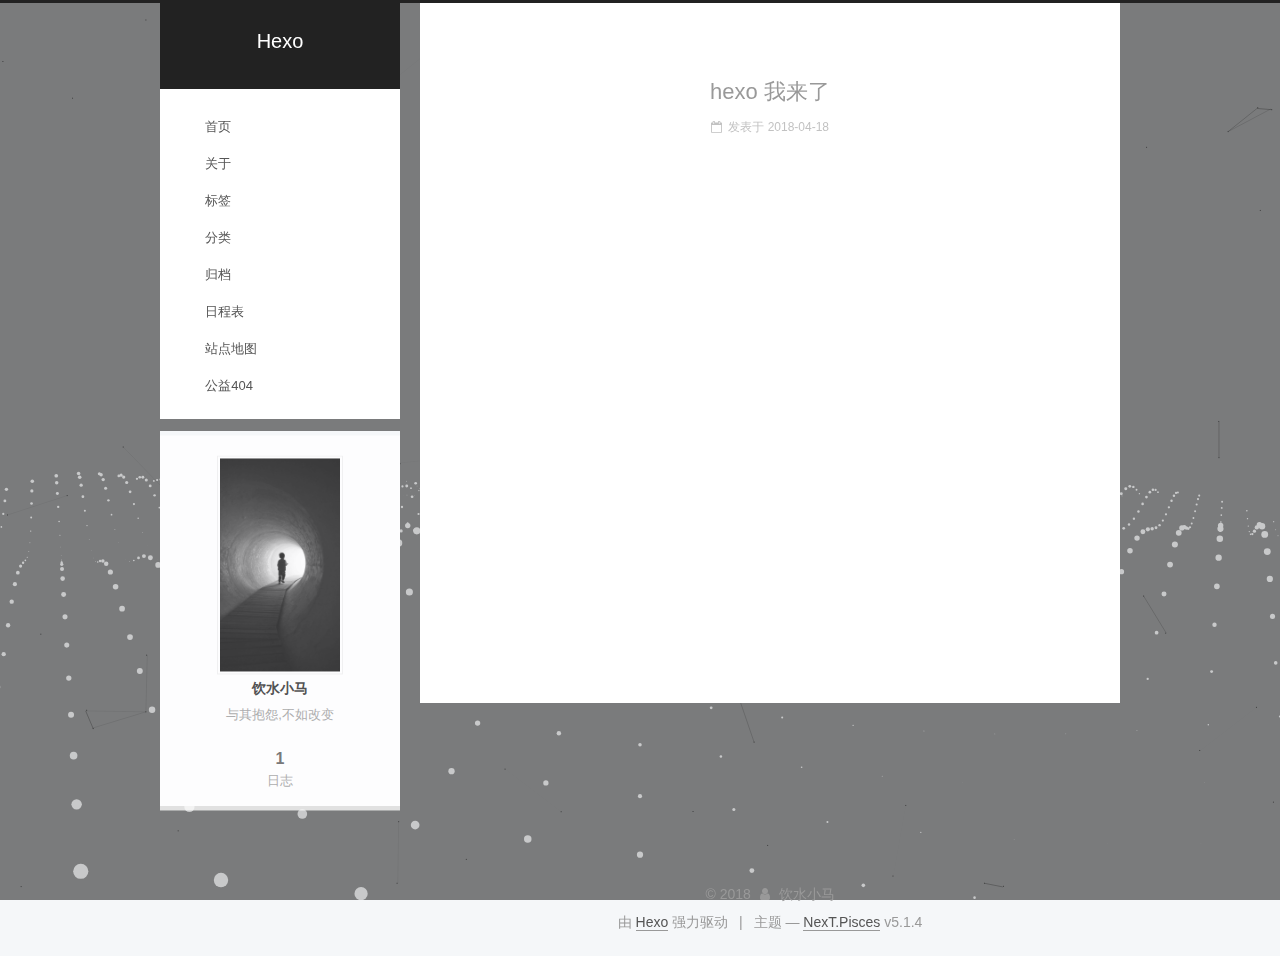
==== commit fc7d60d3: "Site updated: 2018-04-23 22:37:20" ====
--- a/index.html
+++ b/index.html
@@ -80,6 +80,7 @@
 
 
 <meta name="description" content="与其抱怨,不如改变">
+<meta name="keywords" content="饮水小马">
 <meta property="og:type" content="website">
 <meta property="og:title" content="Hexo">
 <meta property="og:url" content="http://yoursite.com/index.html">
@@ -564,7 +565,12 @@
   
 
 
-
+  
+
+
+
+  
+  
 
 
 
@@ -602,6 +608,21 @@
   
   
     <script type="text/javascript" src="/lib/fancybox/source/jquery.fancybox.pack.js?v=2.1.5"></script>
+  
+
+  
+  
+    <script type="text/javascript" src="/lib/canvas-nest/canvas-nest.min.js"></script>
+  
+
+  
+  
+    <script type="text/javascript" src="/lib/three/three.min.js"></script>
+  
+
+  
+  
+    <script type="text/javascript" src="/lib/three/three-waves.min.js"></script>
   
 
 
--- a/css/main.css
+++ b/css/main.css
@@ -1823,7 +1823,7 @@
   width: 4px;
   height: 4px;
   border-radius: 50%;
-  background: #ffecff;
+  background: #14202b;
 }
 .links-of-blogroll {
   font-size: 13px;
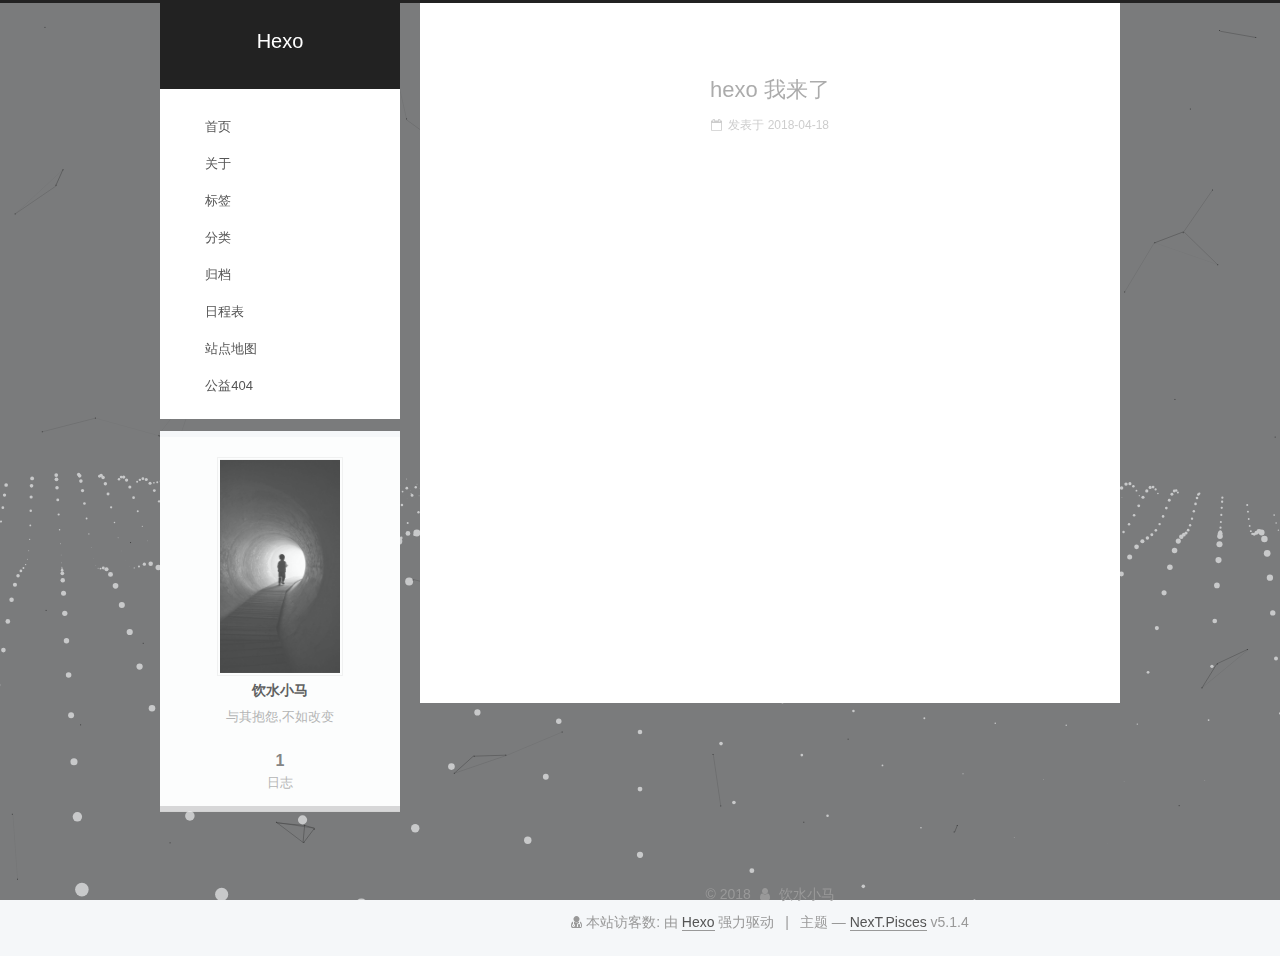
==== commit a3e52a8c: "Site updated: 2018-04-23 22:47:51" ====
--- a/index.html
+++ b/index.html
@@ -500,7 +500,8 @@
 
     <footer id="footer" class="footer">
       <div class="footer-inner">
-        <div class="copyright">&copy; <span itemprop="copyrightYear">2018</span>
+        <script async src="https://dn-lbstatics.qbox.me/busuanzi/2.3/busuanzi.pure.mini.js"></script>
+<div class="copyright">&copy; <span itemprop="copyrightYear">2018</span>
   <span class="with-love">
     <i class="fa fa-user"></i>
   </span>
@@ -510,6 +511,11 @@
 </div>
 
 
+<div class="powered-by">
+<i class="fa fa-user-md"></i><span id="busuanzi_container_site_uv">
+  本站访客数:<span id="busuanzi_value_site_uv"></span>
+</span>
+</div>
   <div class="powered-by">由 <a class="theme-link" target="_blank" href="https://hexo.io">Hexo</a> 强力驱动</div>
 
 
--- a/css/main.css
+++ b/css/main.css
@@ -1823,7 +1823,7 @@
   width: 4px;
   height: 4px;
   border-radius: 50%;
-  background: #14202b;
+  background: #e3ffff;
 }
 .links-of-blogroll {
   font-size: 13px;
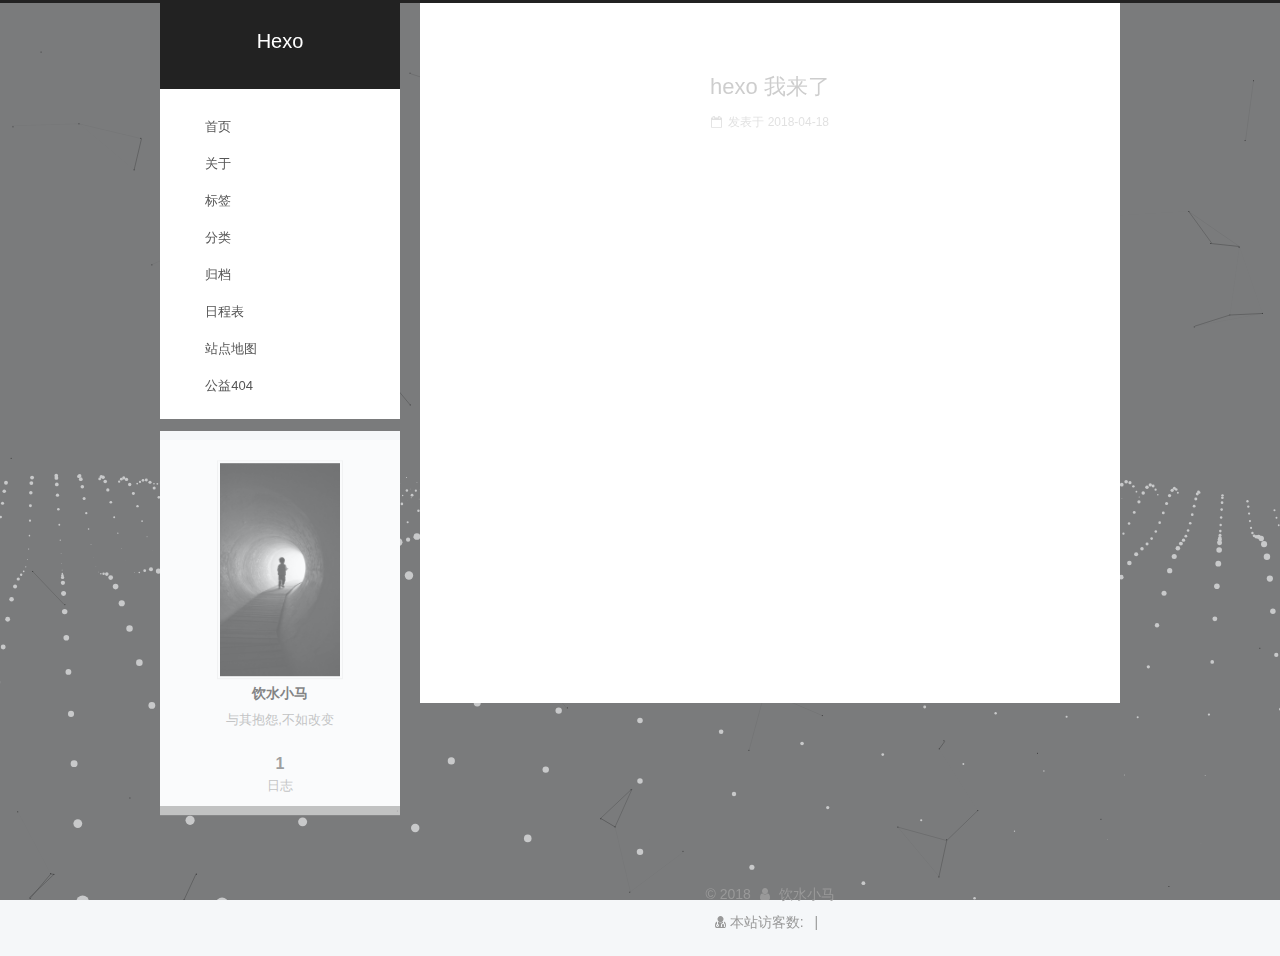
==== commit ba3e1321: "Site updated: 2018-04-23 22:54:02" ====
--- a/index.html
+++ b/index.html
@@ -516,15 +516,11 @@
   本站访客数:<span id="busuanzi_value_site_uv"></span>
 </span>
 </div>
-  <div class="powered-by">由 <a class="theme-link" target="_blank" href="https://hexo.io">Hexo</a> 强力驱动</div>
 
 
 
   <span class="post-meta-divider">|</span>
 
-
-
-  <div class="theme-info">主题 &mdash; <a class="theme-link" target="_blank" href="https://github.com/iissnan/hexo-theme-next">NexT.Pisces</a> v5.1.4</div>
 
 
 
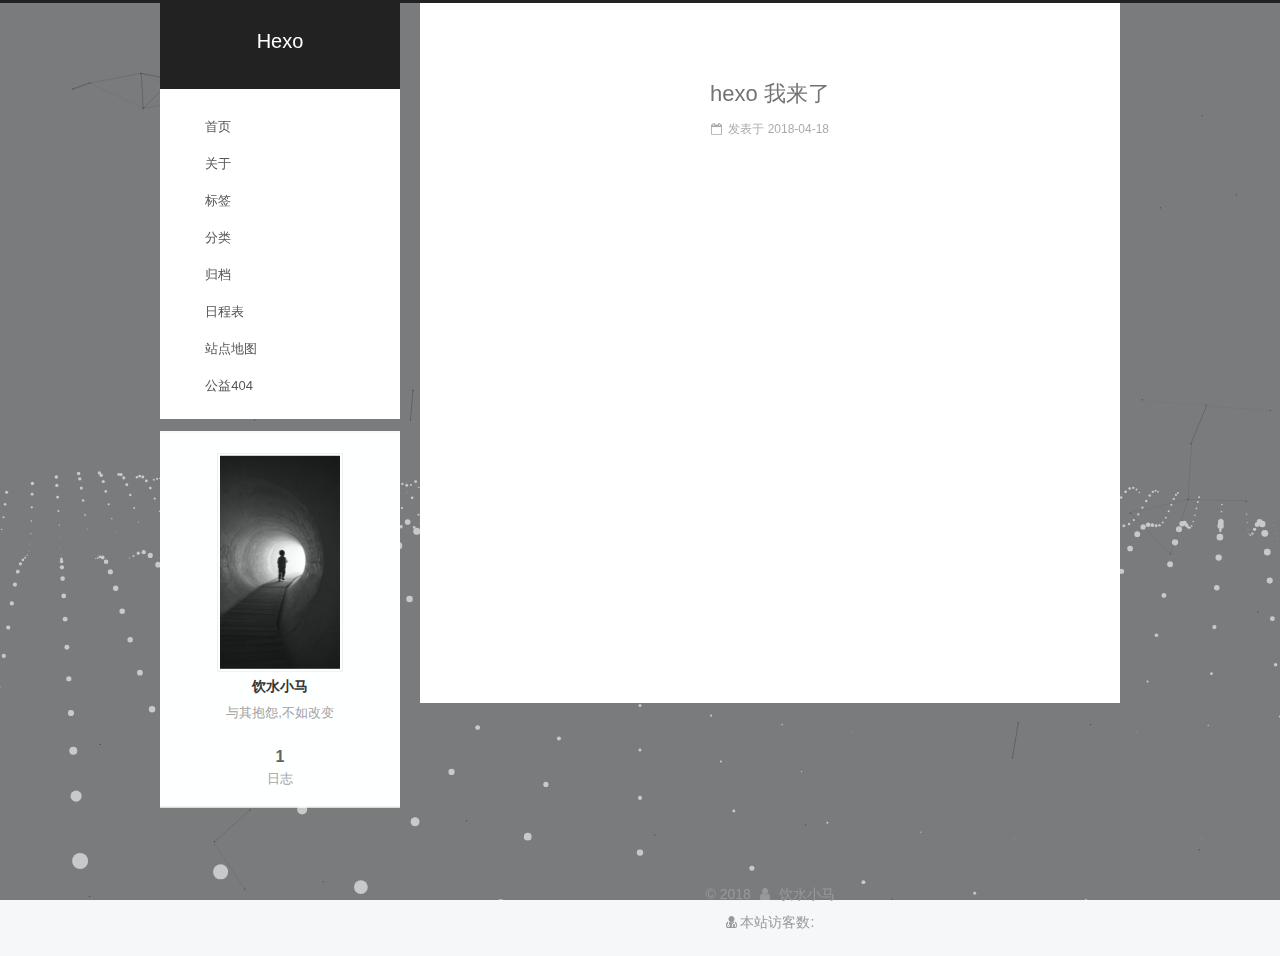
==== commit 0e5f69c7: "Site updated: 2018-04-23 22:55:15" ====
--- a/index.html
+++ b/index.html
@@ -518,13 +518,6 @@
 </div>
 
 
-
-  <span class="post-meta-divider">|</span>
-
-
-
-
-
         
 
 
